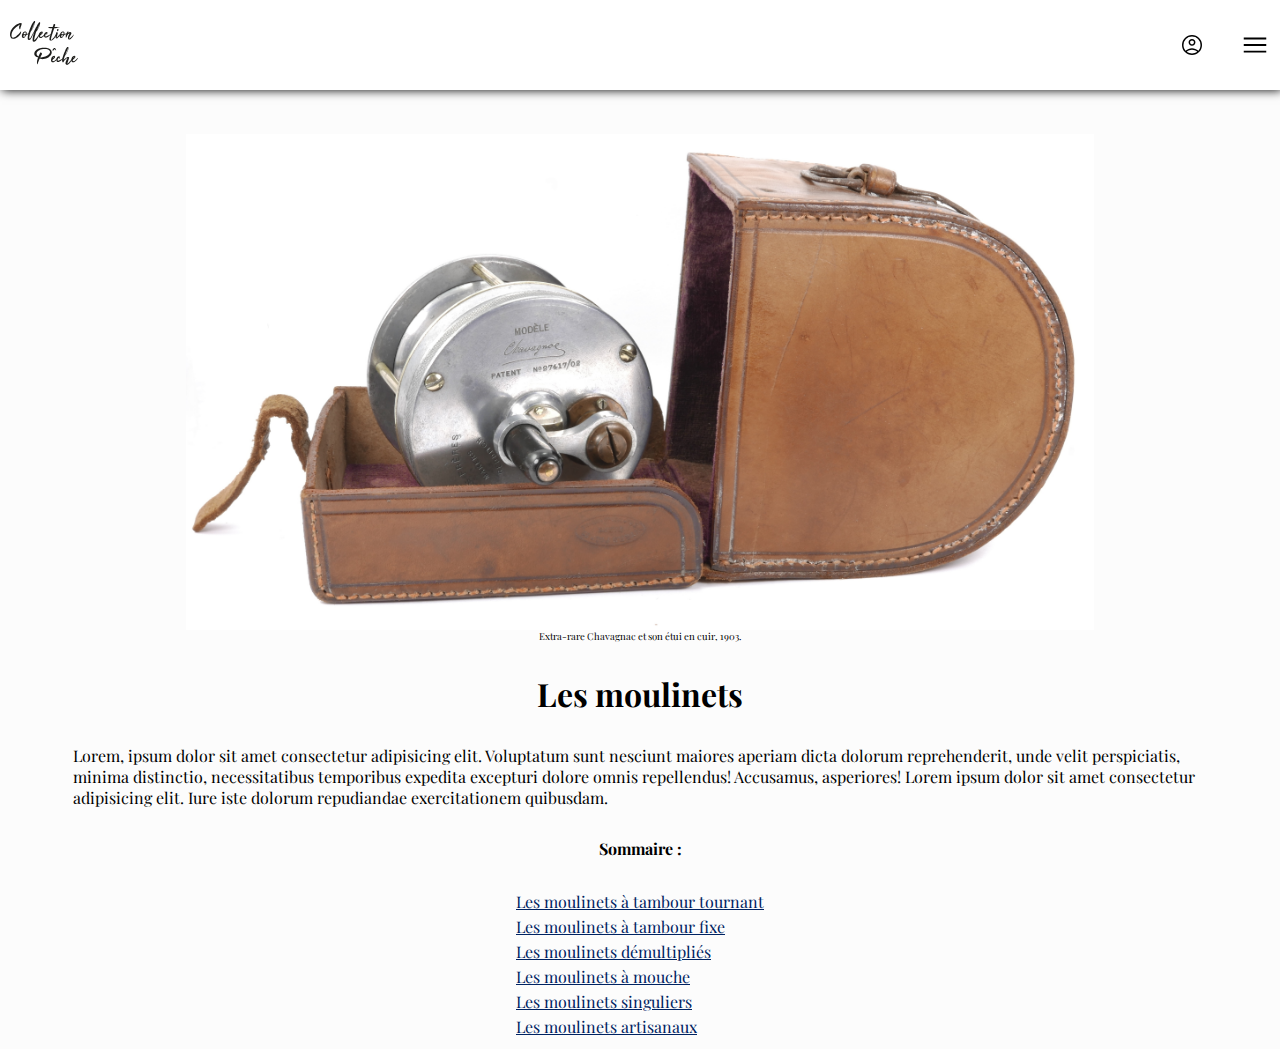
==== moulinets.html @ 45216633 "amélioration du contenu" ====
<!DOCTYPE html>
<html lang="fr">

<head>
    <meta charset="UTF-8">
    <meta http-equiv="X-UA-Compatible" content="IE=edge">
    <meta name="viewport" content="width=device-width, initial-scale=1.0">
    <link href="public/assets/css/moulinets.css" rel="stylesheet">
    <link rel="preconnect" href="https://fonts.googleapis.com">
    <link rel="preconnect" href="https://fonts.gstatic.com" crossorigin>
    <link href="https://fonts.googleapis.com/css2?family=Playfair+Display&display=swap" rel="stylesheet">
    <title>Document</title>
</head>

<body id="viewportHeight">
    <div id="mainContainer">
        <div id="menuList" class="menuList">
            <div class="elementsContainer">
                <img src="public/assets/icons/arrow_back_ios_FILL0_wght400_GRAD0_opsz48.svg" id="hiddenBackButton"
                    alt="backButton" class="backButton">
                <div class="searchContainer">
                    <input type="text" id="searchbar" placeholder="Search.." name="search">
                    <img id="searchIcon" src="public/assets/icons/search_FILL0_wght400_GRAD0_opsz48.svg"
                        alt="searchIcon">
                </div>
                <img src="public/assets/icons/close_FILL0_wght400_GRAD0_opsz48.svg" alt="closeButton"
                    class="closeButton">
            </div>
            <div class="menulist">
                <li class="liMenu"><a id="collection">Collection</li></a>
                <li class="liMenu">Expertise</li>
                <li class="liMenu">Annonces</li>
                <li class="liMenu">Recherche</li>
                <li class="liMenu">Contact</li>
            </div>
        </div>
        <div id="menuCollection" class="menuCollection">
            <div class="elementsContainer">
                <img src="public/assets/icons/arrow_back_ios_FILL0_wght400_GRAD0_opsz48.svg" alt="backButton"
                    class="backButton">
                <div class="searchContainer">
                    <input type="text" id="searchbar" placeholder="Search.." name="search">
                    <img id="searchIcon" src="public/assets/icons/search_FILL0_wght400_GRAD0_opsz48.svg"
                        alt="searchIcon">
                </div>
                <img src="public/assets/icons/close_FILL0_wght400_GRAD0_opsz48.svg" alt="closeButton"
                    class="closeButton closebutton2">
            </div>
            <div class="menulist">
                <div id="menucollection">
                    <li class="liMenu"><a href="moulinets.html">Moulinets</a></li>
                    <li class="liMenu">Cannes</li>
                    <li class="liMenu">Leurres</li>
                    <li class="liMenu">Vieux papiers</li>
                    <li class="liMenu">Accessoires</li>
                    <li class="liMenu">Curiosités</li>
                    <li class="liMenu">Personnages</li>
                </div>
            </div>
        </div>
        <header>
            <div>
                <a href="index.html"><img id="logo" src="public/assets/img/logoCollection.svg" alt="logoCollectionPeche"></a>
            </div>
            <div id="iconsContainer">
                <a class="userConnect" href="signIn.html"><img src="public/assets/icons/account_circle_FILL0_wght400_GRAD0_opsz48.svg" alt="MenuFill"
                    id="userConnect"></a>
                <img src="public/assets/icons/menu_FILL0_wght400_GRAD0_opsz48.svg" alt="MenuFill" id="menuFill">
            </div>
        </header>
        <section>
            <div class="moulinetsContainer">
            <figure role="figure" aria-label="Désert en Bolivie, prise de vue par Audesou.">
            <img id="reelsImg" src="public/assets/img/Extra rare Chavagnac et son étui en cuir 1903.jpg" alt="">
            <figcaption>
                Extra-rare Chavagnac et son étui en cuir, 1903. 
             </figcaption>
            </figure>
            <h2>Les moulinets</h2>
            <p>Lorem, ipsum dolor sit amet consectetur adipisicing elit. Voluptatum sunt nesciunt maiores aperiam dicta dolorum reprehenderit, unde velit perspiciatis, minima distinctio, necessitatibus temporibus expedita excepturi dolore omnis repellendus! Accusamus, asperiores! Lorem ipsum dolor sit amet consectetur adipisicing elit. Iure iste dolorum repudiandae exercitationem quibusdam.</p>
            <h4>Sommaire :</h4>
            <ol>
                <li class="sectionList">Les moulinets à tambour tournant</li>
                <li class="sectionList">Les moulinets à tambour fixe</li>
                <li class="sectionList">Les moulinets démultipliés</li>
                <li class="sectionList">Les moulinets à mouche</li>
                <li class="sectionList">Les moulinets singuliers</li>
                <li class="sectionList">Les moulinets artisanaux</li>
            </ol>
            </div>
        </section>
    </div>

    <script type="text/javascript" src="public/assets/js/script.js"></script>
</body>

</html>
---- public/assets/css/moulinets.css ----
/* reset CSS */
* {
    padding: 0px;
    margin: 0px;
}

body {
    font-family: 'Playfair Display', serif;
    background-color: #fcfcfc;
    height: 100vh;
}

a {
    text-decoration: none;
    color: white;
}

#mainContainer {
    position: relative;
    height: 100vh;
    /* display: flex; */
    flex-direction: column;
    align-items: center;
}

.mainContainer {
    overflow: hidden;
}

/* navbar */
header {
    height: 10%;
    box-shadow: 2px 0px 10px black;
    display: flex;
    justify-content: space-between;
    align-items: center;
    padding-left: 10px;
    padding-right: 10px;
    background-color: #ffffff;
}

#logo {
    width: 68px;
    height: 68px;
}

#menuList, #menuCollection{
    font-family: -apple-system, BlinkMacSystemFont, 'Segoe UI', Roboto, Oxygen, Ubuntu, Cantarell, 'Open Sans', 'Helvetica Neue', sans-serif;
}

h2 {
    font-size: 48px;
}

h3 {
    font-size: 24px;
}

.sectionList {
    list-style: none;
    font-size: 1rem;
    color: #002362;
    text-decoration: underline;
    padding: 2px;

}

figure {
    display: flex;
    flex-direction: column;
    /* justify-content: center; */
    align-items: center;
}

figcaption {
    font-size: 0.6rem;
}

li {
    list-style: none;
    font-size: 1rem;
}

.liMenu {
    list-style: none;
    font-size: 1rem;
    padding: 12px;
}

.menulist {
    padding: 10px;
    background-color: #031828;
    /* z-index: 50; */
}

.menuList {
    position: absolute;
    left: 100%;
    height: 100vh;
    width: 100%;
    background-color: #031828;
    display: none;
}

.menuCollection {
    position: absolute;
    left: 100%;
    height: 100vh;
    width: 100%;
    background-color: #031828;
    display: none;
    z-index: 2;
}

#searchContainer {
    position: relative; 
}

#searchIcon {
    position: absolute;
    padding-top: 2px;
    width: 24px;
    height: 24px;
    filter: invert(1);
}

#iconsContainer {
    width: 90px;
    display: flex;
    justify-content: space-between;
    align-items: center;
}

#userConnect {
    width: 24px;
    height: 24px;
}

.userConnect {
    width: 24px;
    height: 24px;
}

#menuFill {
    width: 30px;
    height: 30px;
}

.menuTransitionLeft {
    position: absolute;
    left: 100%;
    height: 100vh;
    width: 100%;
    background-color: #031828;
    display: block;
    animation-name: slideLeft;
    animation-duration: 0.7s;
    animation-fill-mode: forwards;
    color: white;    
    z-index: 1;
}

.menuTransitionRight {
    position: absolute;
    left: 100%;
    height: 100vh;
    width: 100%;
    background-color: #031828;
    display: block;
    animation-name: slideRight;
    animation-duration: 0.7s;
    animation-fill-mode: forwards;
    color: white;    
    z-index: 1;
}

.closeButton {
    filter: invert(1);
    width: 30px;
    height: 30px;
    margin-top: -5px;
}

.elementsContainer {
    display: flex;
    justify-content: space-between;
    align-items: center;
    height: 10vh;
    padding-left: 10px;
    padding-right: 10px;
    background-color: #031828;
}

.backButton {
    filter: invert(1);
    height: 24px;
    width: 24px;
    margin-top: -2px;
    padding-left: 8px;
    /* visibility: hidden; */

}

#hiddenBackButton {
    visibility: hidden;
}

::placeholder {
    color: white;
    opacity: 1;
}

#searchbar {
    color: white;
    background-color: #031828;
    width: 100%;
    border: none;
    border-bottom: 1px solid white;
    height: 30px;
}

/* corps de la page */

#sectionContainer {
    display: flex;
    flex-direction: column;
    gap: 30px;
    
}

section {
    padding: 10px;
    padding-top: 20px;
    display: flex;
    justify-content: center;
    /* align-items: center; */
    flex-direction: column;
    gap: 30px   ;
}

.imgArticleContainer {
    width: 100%;
    display: flex;
    justify-content: center;
    align-items: center;
}

.imgArticle {
    width: 100%;

}

#h2MainPage {
    padding: 10px;
}

/* article and decoration */

#article {
    position: relative;
}

#article::after {
    position: absolute;
    content: "";
    height: 1px;
    background-color: #242424;
    width: 80%;
    margin-left: 15px;
    top: 130%;
    right: 10%;
}


/* keyframes animations */

@keyframes slideLeft {
    from {
        transform: translateX(0px);
    }

    to {
        transform: translateX(-100%);
    }
}

@keyframes slideRight {
    from {
        transform: translateX(-100%);
    }

    to {
        transform: translateX(0%);
    }
}

section {
    display: flex;
    align-items: center;
}

.moulinetsContainer {
    width: 90%;
    margin-top: 24px;
    display: flex;
    flex-direction: column;
    justify-content: center;
    align-items: center;
    gap: 30px
}

#reelsImg {
    width: 80%;
}

h2 {
    font-size: 2rem;
}
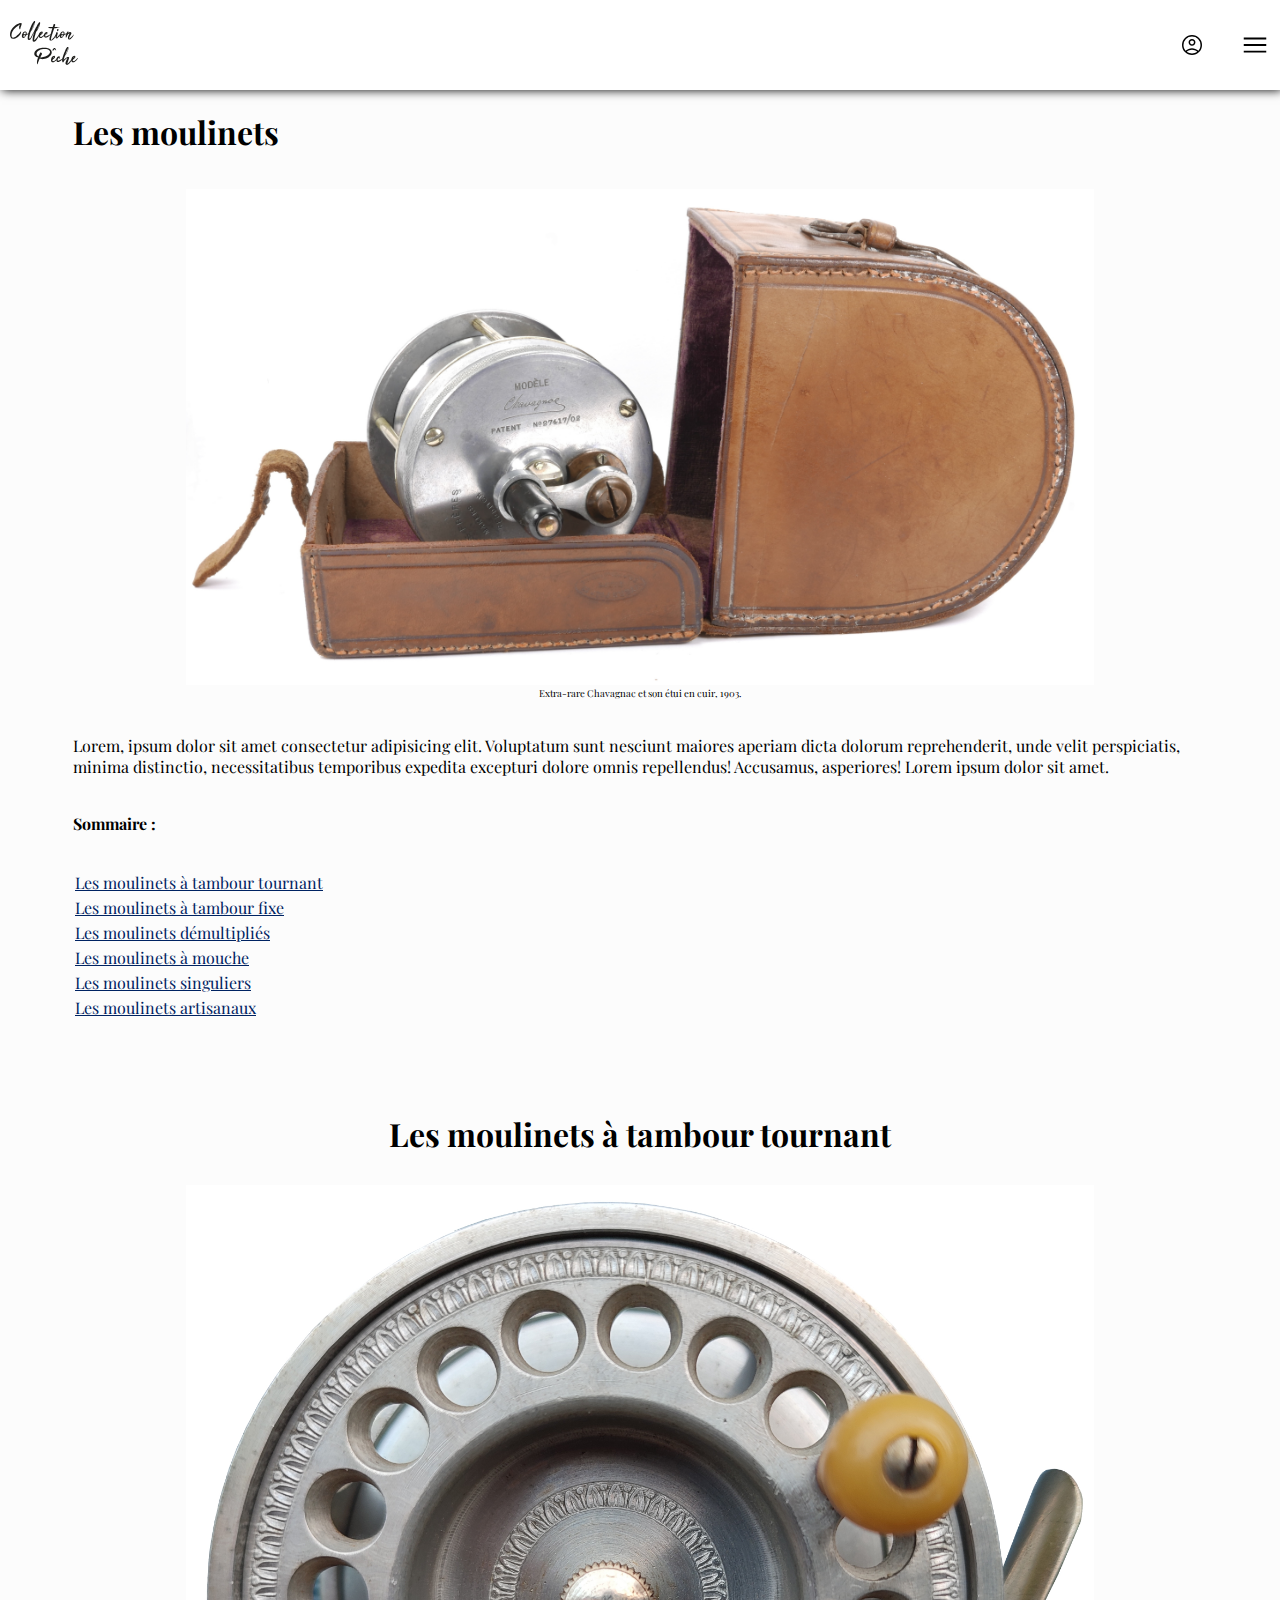
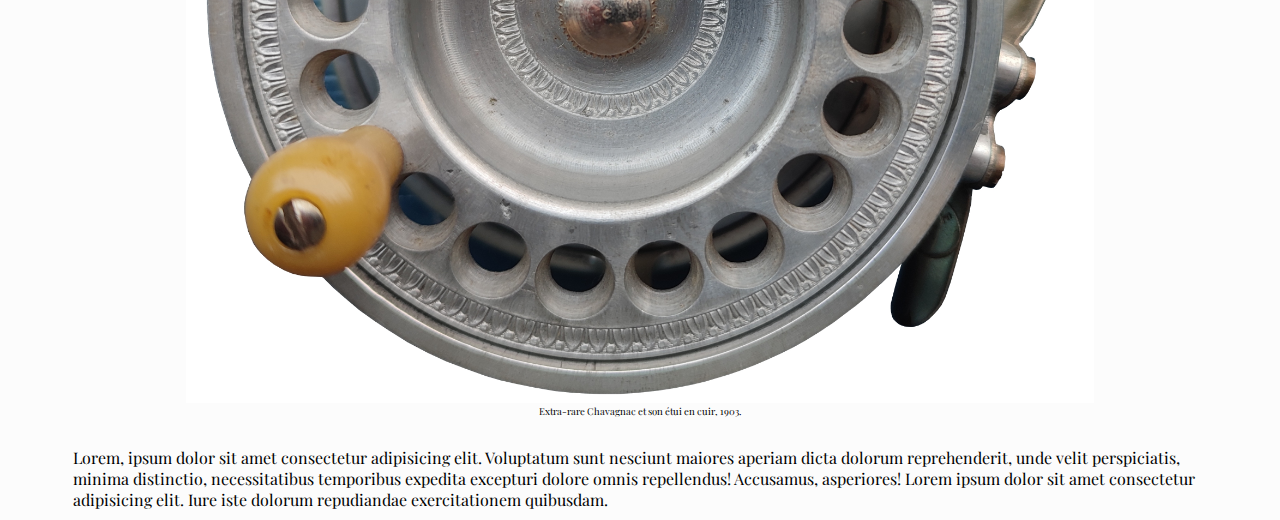
==== commit 02bd77f4: "ajustement page reels" ====
--- a/moulinets.html
+++ b/moulinets.html
@@ -69,24 +69,34 @@
             </div>
         </header>
         <section>
-            <div class="moulinetsContainer">
-            <figure role="figure" aria-label="Désert en Bolivie, prise de vue par Audesou.">
-            <img id="reelsImg" src="public/assets/img/Extra rare Chavagnac et son étui en cuir 1903.jpg" alt="">
-            <figcaption>
-                Extra-rare Chavagnac et son étui en cuir, 1903. 
-             </figcaption>
-            </figure>
-            <h2>Les moulinets</h2>
-            <p>Lorem, ipsum dolor sit amet consectetur adipisicing elit. Voluptatum sunt nesciunt maiores aperiam dicta dolorum reprehenderit, unde velit perspiciatis, minima distinctio, necessitatibus temporibus expedita excepturi dolore omnis repellendus! Accusamus, asperiores! Lorem ipsum dolor sit amet consectetur adipisicing elit. Iure iste dolorum repudiandae exercitationem quibusdam.</p>
-            <h4>Sommaire :</h4>
-            <ol>
-                <li class="sectionList">Les moulinets à tambour tournant</li>
-                <li class="sectionList">Les moulinets à tambour fixe</li>
-                <li class="sectionList">Les moulinets démultipliés</li>
-                <li class="sectionList">Les moulinets à mouche</li>
-                <li class="sectionList">Les moulinets singuliers</li>
-                <li class="sectionList">Les moulinets artisanaux</li>
-            </ol>
+            <div class="allReelsContainer">
+                <h2>Les moulinets</h2>
+                <figure role="figure" aria-label="Désert en Bolivie, prise de vue par Audesou.">
+                    <img id="reelsImg" src="public/assets/img/Extra rare Chavagnac et son étui en cuir 1903.jpg" alt="">
+                    <figcaption>
+                        Extra-rare Chavagnac et son étui en cuir, 1903. 
+                    </figcaption>
+                </figure>
+                <p>Lorem, ipsum dolor sit amet consectetur adipisicing elit. Voluptatum sunt nesciunt maiores aperiam dicta dolorum reprehenderit, unde velit perspiciatis, minima distinctio, necessitatibus temporibus expedita excepturi dolore omnis repellendus! Accusamus, asperiores! Lorem ipsum dolor sit amet.</p>
+                <h4>Sommaire :</h4>
+                <ol>
+                    <a href="#reelSection1"><li class="sectionList">Les moulinets à tambour tournant</li></a>
+                    <li class="sectionList">Les moulinets à tambour fixe</li>
+                    <li class="sectionList">Les moulinets démultipliés</li>
+                    <li class="sectionList">Les moulinets à mouche</li>
+                    <li class="sectionList">Les moulinets singuliers</li>
+                    <li class="sectionList lastSectionList">Les moulinets artisanaux</li>
+                </ol>
+            </div>
+            <div class="reelSection" id="reelSection1">
+                <h2>Les moulinets à tambour tournant</h2>
+                <figure role="figure" aria-label="Désert en Bolivie, prise de vue par Audesou.">
+                    <img id="reelsImg" src="public/assets/img/Moulinet Le Superbe de Champ-Rigot 1936.jpg" alt="">
+                    <figcaption>
+                        Extra-rare Chavagnac et son étui en cuir, 1903. 
+                    </figcaption>
+                </figure>
+                <p>Lorem, ipsum dolor sit amet consectetur adipisicing elit. Voluptatum sunt nesciunt maiores aperiam dicta dolorum reprehenderit, unde velit perspiciatis, minima distinctio, necessitatibus temporibus expedita excepturi dolore omnis repellendus! Accusamus, asperiores! Lorem ipsum dolor sit amet consectetur adipisicing elit. Iure iste dolorum repudiandae exercitationem quibusdam.</p>
             </div>
         </section>
     </div>
--- a/public/assets/css/moulinets.css
+++ b/public/assets/css/moulinets.css
@@ -4,10 +4,15 @@
     margin: 0px;
 }
 
+html {
+    scroll-behavior: smooth;
+}
+
 body {
     font-family: 'Playfair Display', serif;
     background-color: #fcfcfc;
     height: 100vh;
+    font-size: 1rem;
 }
 
 a {
@@ -65,6 +70,10 @@
 
 }
 
+.lastSectionList {
+    padding-bottom: 40px;
+}
+
 figure {
     display: flex;
     flex-direction: column;
@@ -74,6 +83,7 @@
 
 figcaption {
     font-size: 0.6rem;
+    padding-top: 2px;
 }
 
 li {
@@ -235,7 +245,17 @@
     justify-content: center;
     /* align-items: center; */
     flex-direction: column;
-    gap: 30px   ;
+    gap: 30px;
+}
+
+.reelSection {
+    width: 90%;
+    margin-top: 24px;
+    display: flex;
+    flex-direction: column;
+    justify-content: center;
+    align-items: center;
+    gap: 30px;
 }
 
 .imgArticleContainer {
@@ -299,14 +319,13 @@
     align-items: center;
 }
 
-.moulinetsContainer {
+.allReelsContainer {
     width: 90%;
-    margin-top: 24px;
-    display: flex;
-    flex-direction: column;
-    justify-content: center;
-    align-items: center;
-    gap: 30px
+    display: flex;
+    flex-direction: column;
+    /* justify-content: center; */
+    align-items: flex-start;
+    gap: 36px
 }
 
 #reelsImg {
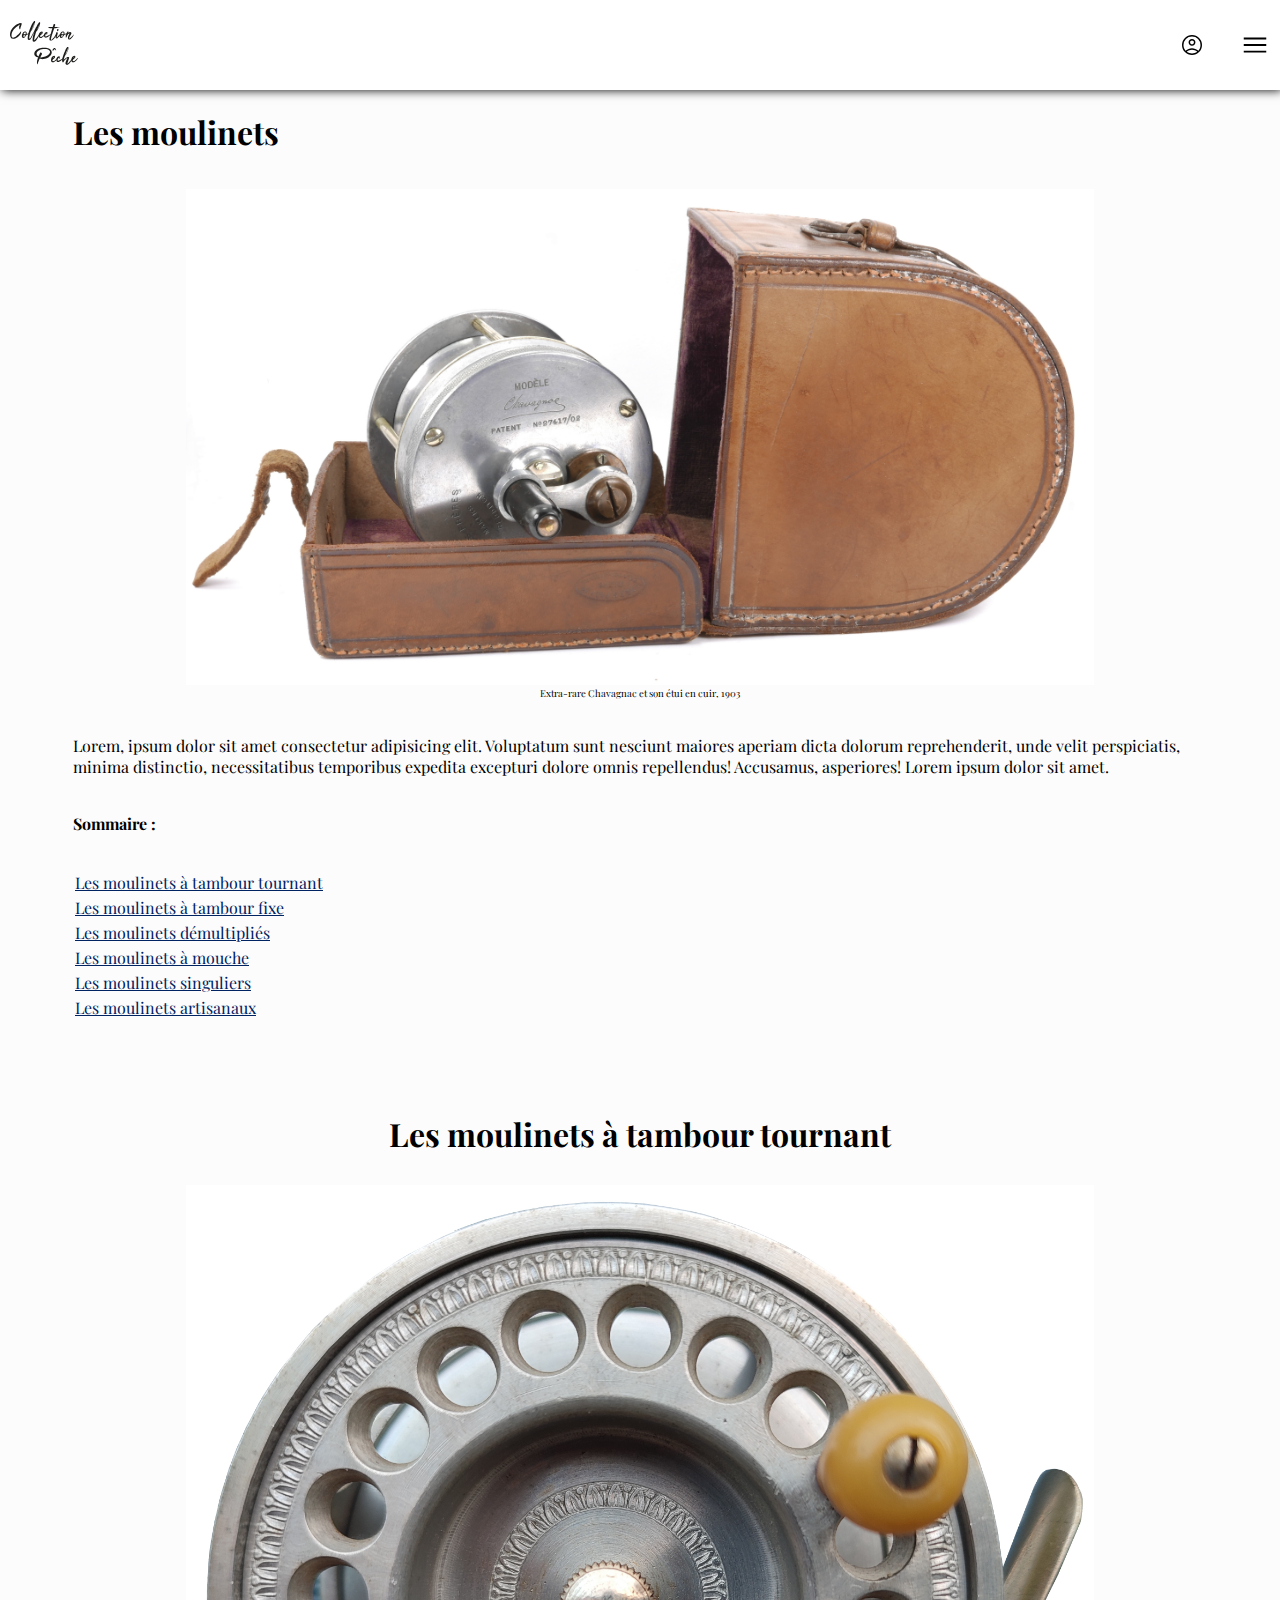
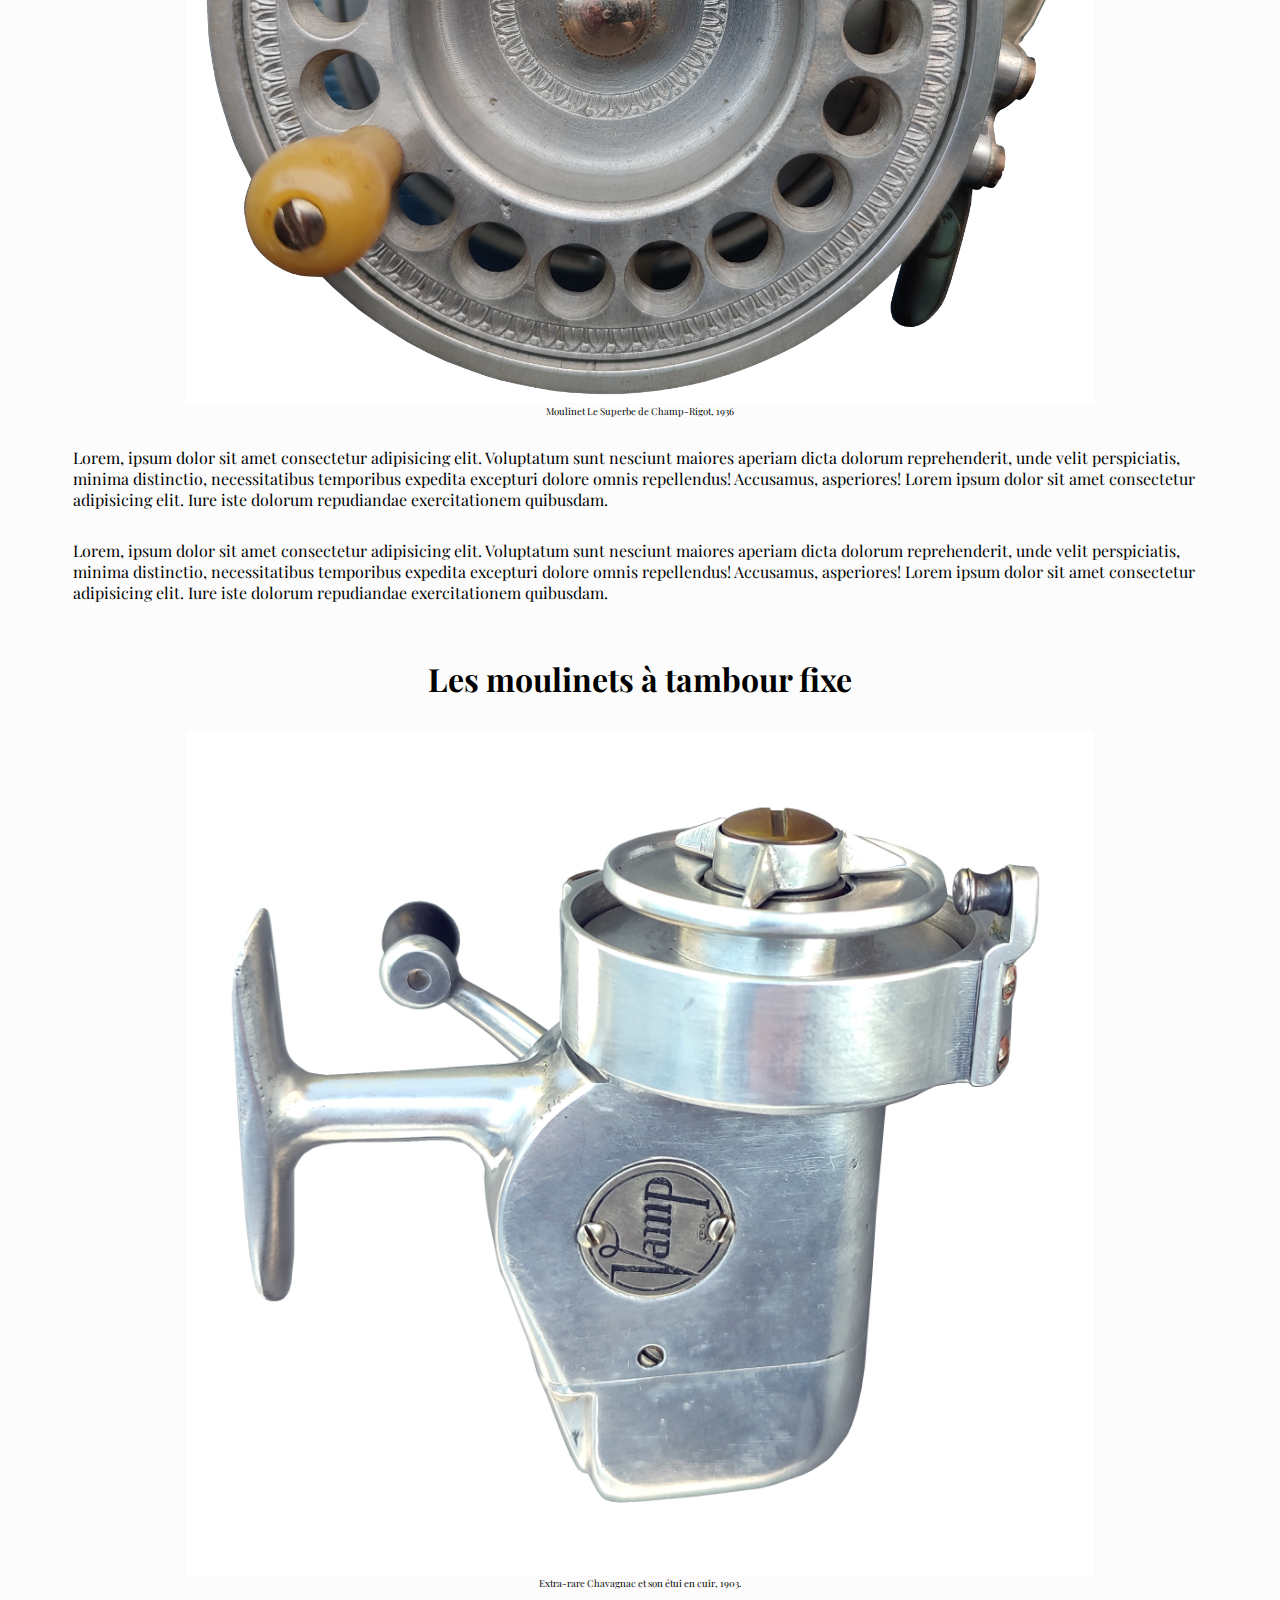
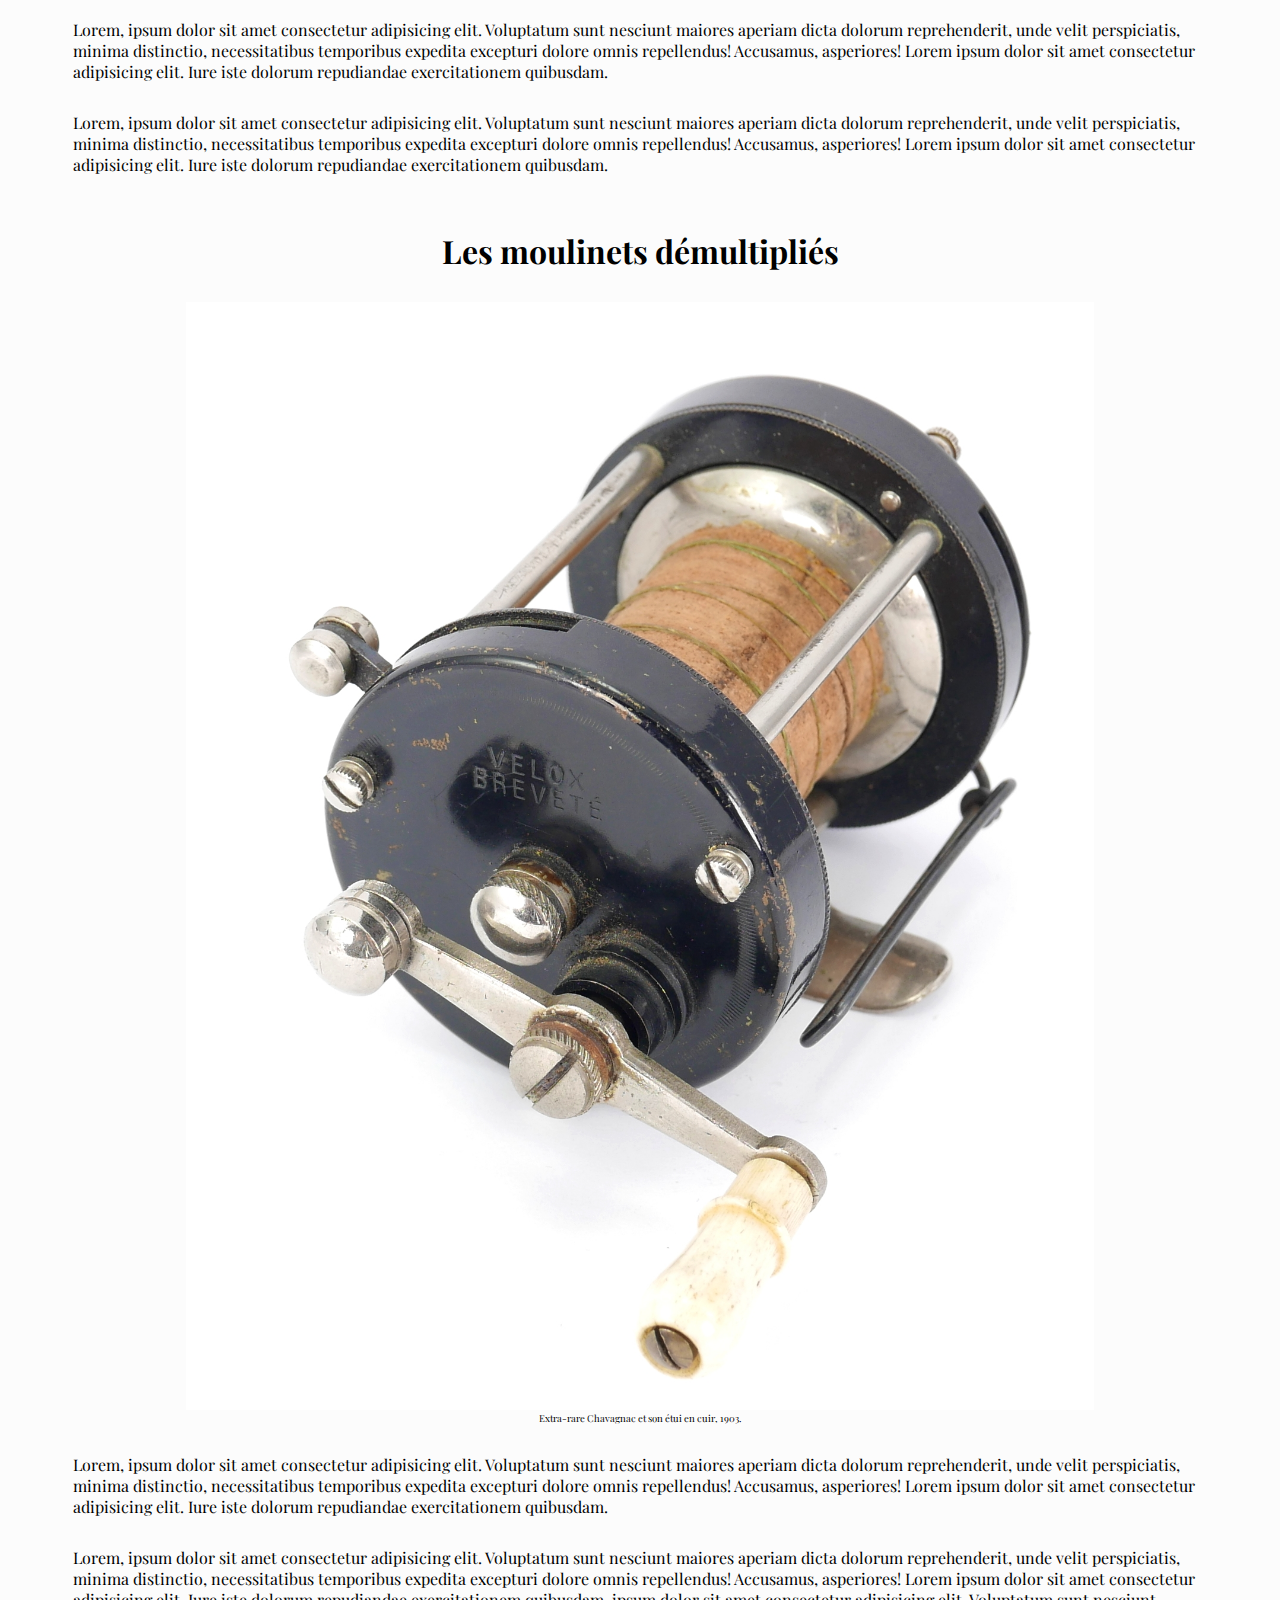
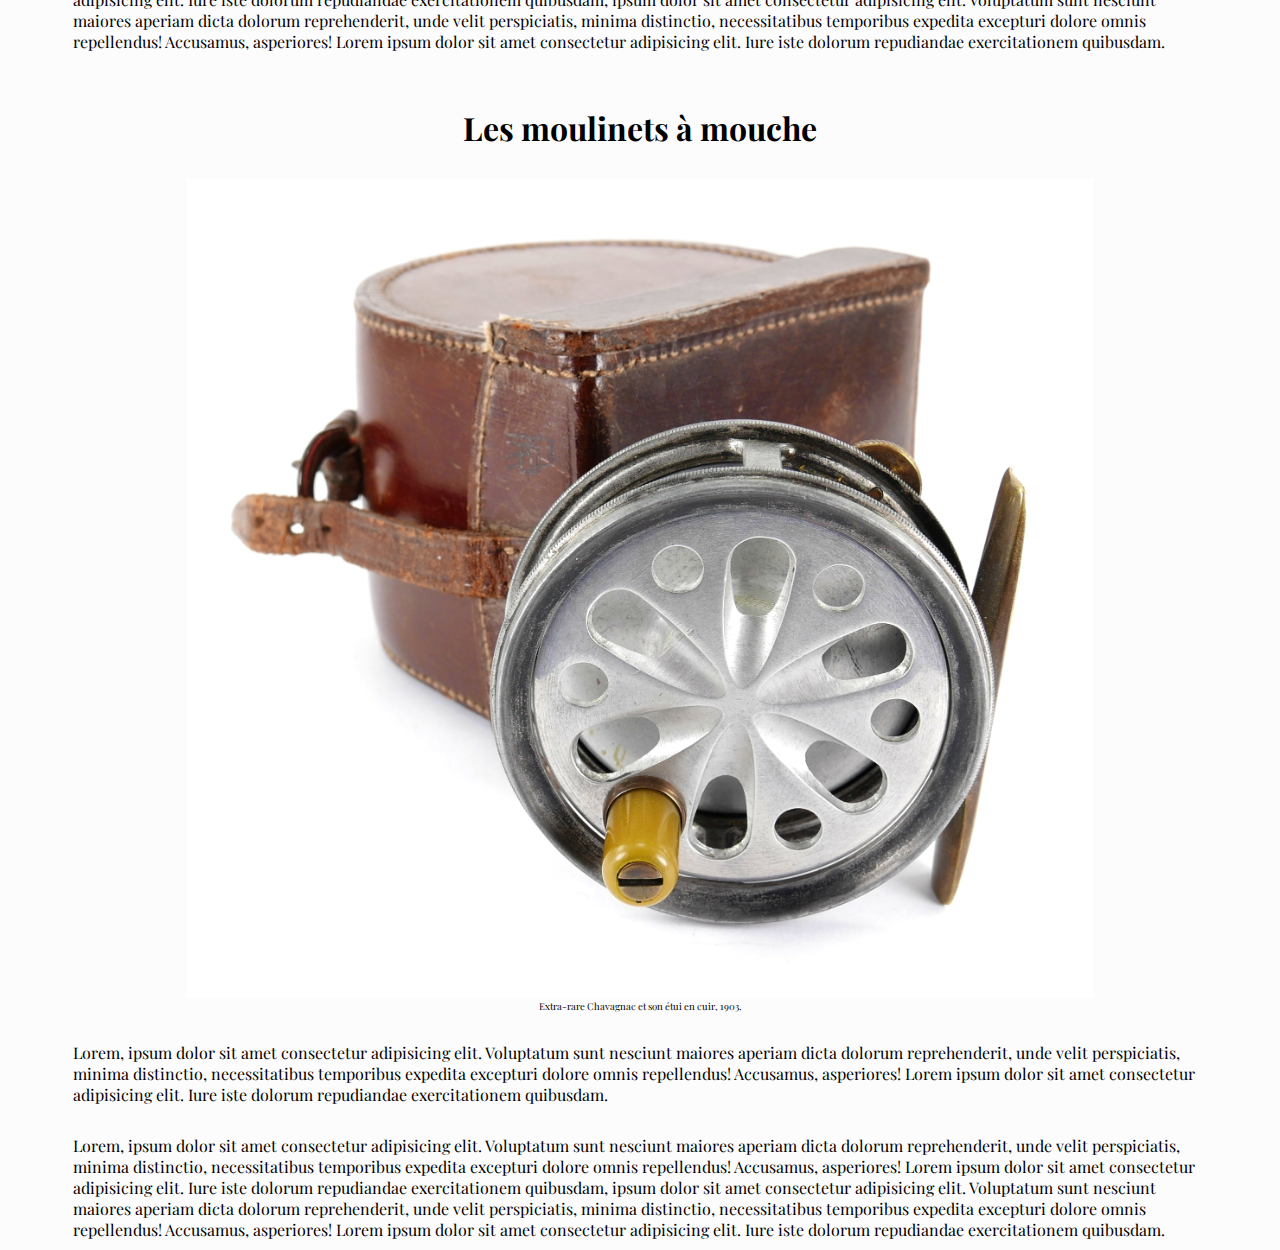
==== commit fb404b42: "mis à jour du contenu dans la section reels" ====
--- a/moulinets.html
+++ b/moulinets.html
@@ -74,18 +74,18 @@
                 <figure role="figure" aria-label="Désert en Bolivie, prise de vue par Audesou.">
                     <img id="reelsImg" src="public/assets/img/Extra rare Chavagnac et son étui en cuir 1903.jpg" alt="">
                     <figcaption>
-                        Extra-rare Chavagnac et son étui en cuir, 1903. 
+                        Extra-rare Chavagnac et son étui en cuir, 1903
                     </figcaption>
                 </figure>
                 <p>Lorem, ipsum dolor sit amet consectetur adipisicing elit. Voluptatum sunt nesciunt maiores aperiam dicta dolorum reprehenderit, unde velit perspiciatis, minima distinctio, necessitatibus temporibus expedita excepturi dolore omnis repellendus! Accusamus, asperiores! Lorem ipsum dolor sit amet.</p>
                 <h4>Sommaire :</h4>
                 <ol>
                     <a href="#reelSection1"><li class="sectionList">Les moulinets à tambour tournant</li></a>
-                    <li class="sectionList">Les moulinets à tambour fixe</li>
-                    <li class="sectionList">Les moulinets démultipliés</li>
-                    <li class="sectionList">Les moulinets à mouche</li>
-                    <li class="sectionList">Les moulinets singuliers</li>
-                    <li class="sectionList lastSectionList">Les moulinets artisanaux</li>
+                    <a href="#reelSection2"><li class="sectionList">Les moulinets à tambour fixe</li></a>
+                    <a href="#reelSection3"><li class="sectionList">Les moulinets démultipliés</li></a>
+                    <a href="#reelSection4"><li class="sectionList">Les moulinets à mouche</li></a>
+                    <a href="#reelSection5"><li class="sectionList">Les moulinets singuliers</li></a>
+                    <a href="#reelSection6"><li class="sectionList lastSectionList">Les moulinets artisanaux</li></a>
                 </ol>
             </div>
             <div class="reelSection" id="reelSection1">
@@ -93,10 +93,44 @@
                 <figure role="figure" aria-label="Désert en Bolivie, prise de vue par Audesou.">
                     <img id="reelsImg" src="public/assets/img/Moulinet Le Superbe de Champ-Rigot 1936.jpg" alt="">
                     <figcaption>
+                        Moulinet Le Superbe de Champ-Rigot, 1936 
+                    </figcaption>
+                </figure>
+                <p>Lorem, ipsum dolor sit amet consectetur adipisicing elit. Voluptatum sunt nesciunt maiores aperiam dicta dolorum reprehenderit, unde velit perspiciatis, minima distinctio, necessitatibus temporibus expedita excepturi dolore omnis repellendus! Accusamus, asperiores! Lorem ipsum dolor sit amet consectetur adipisicing elit. Iure iste dolorum repudiandae exercitationem quibusdam.</p>
+                <p>Lorem, ipsum dolor sit amet consectetur adipisicing elit. Voluptatum sunt nesciunt maiores aperiam dicta dolorum reprehenderit, unde velit perspiciatis, minima distinctio, necessitatibus temporibus expedita excepturi dolore omnis repellendus! Accusamus, asperiores! Lorem ipsum dolor sit amet consectetur adipisicing elit. Iure iste dolorum repudiandae exercitationem quibusdam.</p>
+            </div>
+            <div class="reelSection" id="reelSection2">
+                <h2>Les moulinets à tambour fixe</h2>
+                <figure role="figure" aria-label="Désert en Bolivie, prise de vue par Audesou.">
+                    <img id="reelsImg" src="public/assets/img/Vamp.jpg" alt="">
+                    <figcaption>
                         Extra-rare Chavagnac et son étui en cuir, 1903. 
                     </figcaption>
                 </figure>
                 <p>Lorem, ipsum dolor sit amet consectetur adipisicing elit. Voluptatum sunt nesciunt maiores aperiam dicta dolorum reprehenderit, unde velit perspiciatis, minima distinctio, necessitatibus temporibus expedita excepturi dolore omnis repellendus! Accusamus, asperiores! Lorem ipsum dolor sit amet consectetur adipisicing elit. Iure iste dolorum repudiandae exercitationem quibusdam.</p>
+                <p>Lorem, ipsum dolor sit amet consectetur adipisicing elit. Voluptatum sunt nesciunt maiores aperiam dicta dolorum reprehenderit, unde velit perspiciatis, minima distinctio, necessitatibus temporibus expedita excepturi dolore omnis repellendus! Accusamus, asperiores! Lorem ipsum dolor sit amet consectetur adipisicing elit. Iure iste dolorum repudiandae exercitationem quibusdam.</p>
+            </div>
+            <div class="reelSection" id="reelSection3">
+                <h2>Les moulinets démultipliés</h2>
+                <figure role="figure" aria-label="Désert en Bolivie, prise de vue par Audesou.">
+                    <img id="reelsImg" src="public/assets/img/Velox Breveté 1.jpg" alt="">
+                    <figcaption>
+                        Extra-rare Chavagnac et son étui en cuir, 1903. 
+                    </figcaption>
+                </figure>
+                <p>Lorem, ipsum dolor sit amet consectetur adipisicing elit. Voluptatum sunt nesciunt maiores aperiam dicta dolorum reprehenderit, unde velit perspiciatis, minima distinctio, necessitatibus temporibus expedita excepturi dolore omnis repellendus! Accusamus, asperiores! Lorem ipsum dolor sit amet consectetur adipisicing elit. Iure iste dolorum repudiandae exercitationem quibusdam.</p>
+                <p>Lorem, ipsum dolor sit amet consectetur adipisicing elit. Voluptatum sunt nesciunt maiores aperiam dicta dolorum reprehenderit, unde velit perspiciatis, minima distinctio, necessitatibus temporibus expedita excepturi dolore omnis repellendus! Accusamus, asperiores! Lorem ipsum dolor sit amet consectetur adipisicing elit. Iure iste dolorum repudiandae exercitationem quibusdam, ipsum dolor sit amet consectetur adipisicing elit. Voluptatum sunt nesciunt maiores aperiam dicta dolorum reprehenderit, unde velit perspiciatis, minima distinctio, necessitatibus temporibus expedita excepturi dolore omnis repellendus! Accusamus, asperiores! Lorem ipsum dolor sit amet consectetur adipisicing elit. Iure iste dolorum repudiandae exercitationem quibusdam.</p>
+            </div>
+            <div class="reelSection" id="reelSection4">
+                <h2>Les moulinets à mouche</h2>
+                <figure role="figure" aria-label="Désert en Bolivie, prise de vue par Audesou.">
+                    <img id="reelsImg" src="public/assets/img/Coronation Pêcheur écossais.jpg" alt="">
+                    <figcaption>
+                        Extra-rare Chavagnac et son étui en cuir, 1903. 
+                    </figcaption>
+                </figure>
+                <p>Lorem, ipsum dolor sit amet consectetur adipisicing elit. Voluptatum sunt nesciunt maiores aperiam dicta dolorum reprehenderit, unde velit perspiciatis, minima distinctio, necessitatibus temporibus expedita excepturi dolore omnis repellendus! Accusamus, asperiores! Lorem ipsum dolor sit amet consectetur adipisicing elit. Iure iste dolorum repudiandae exercitationem quibusdam.</p>
+                <p>Lorem, ipsum dolor sit amet consectetur adipisicing elit. Voluptatum sunt nesciunt maiores aperiam dicta dolorum reprehenderit, unde velit perspiciatis, minima distinctio, necessitatibus temporibus expedita excepturi dolore omnis repellendus! Accusamus, asperiores! Lorem ipsum dolor sit amet consectetur adipisicing elit. Iure iste dolorum repudiandae exercitationem quibusdam, ipsum dolor sit amet consectetur adipisicing elit. Voluptatum sunt nesciunt maiores aperiam dicta dolorum reprehenderit, unde velit perspiciatis, minima distinctio, necessitatibus temporibus expedita excepturi dolore omnis repellendus! Accusamus, asperiores! Lorem ipsum dolor sit amet consectetur adipisicing elit. Iure iste dolorum repudiandae exercitationem quibusdam.</p>
             </div>
         </section>
     </div>
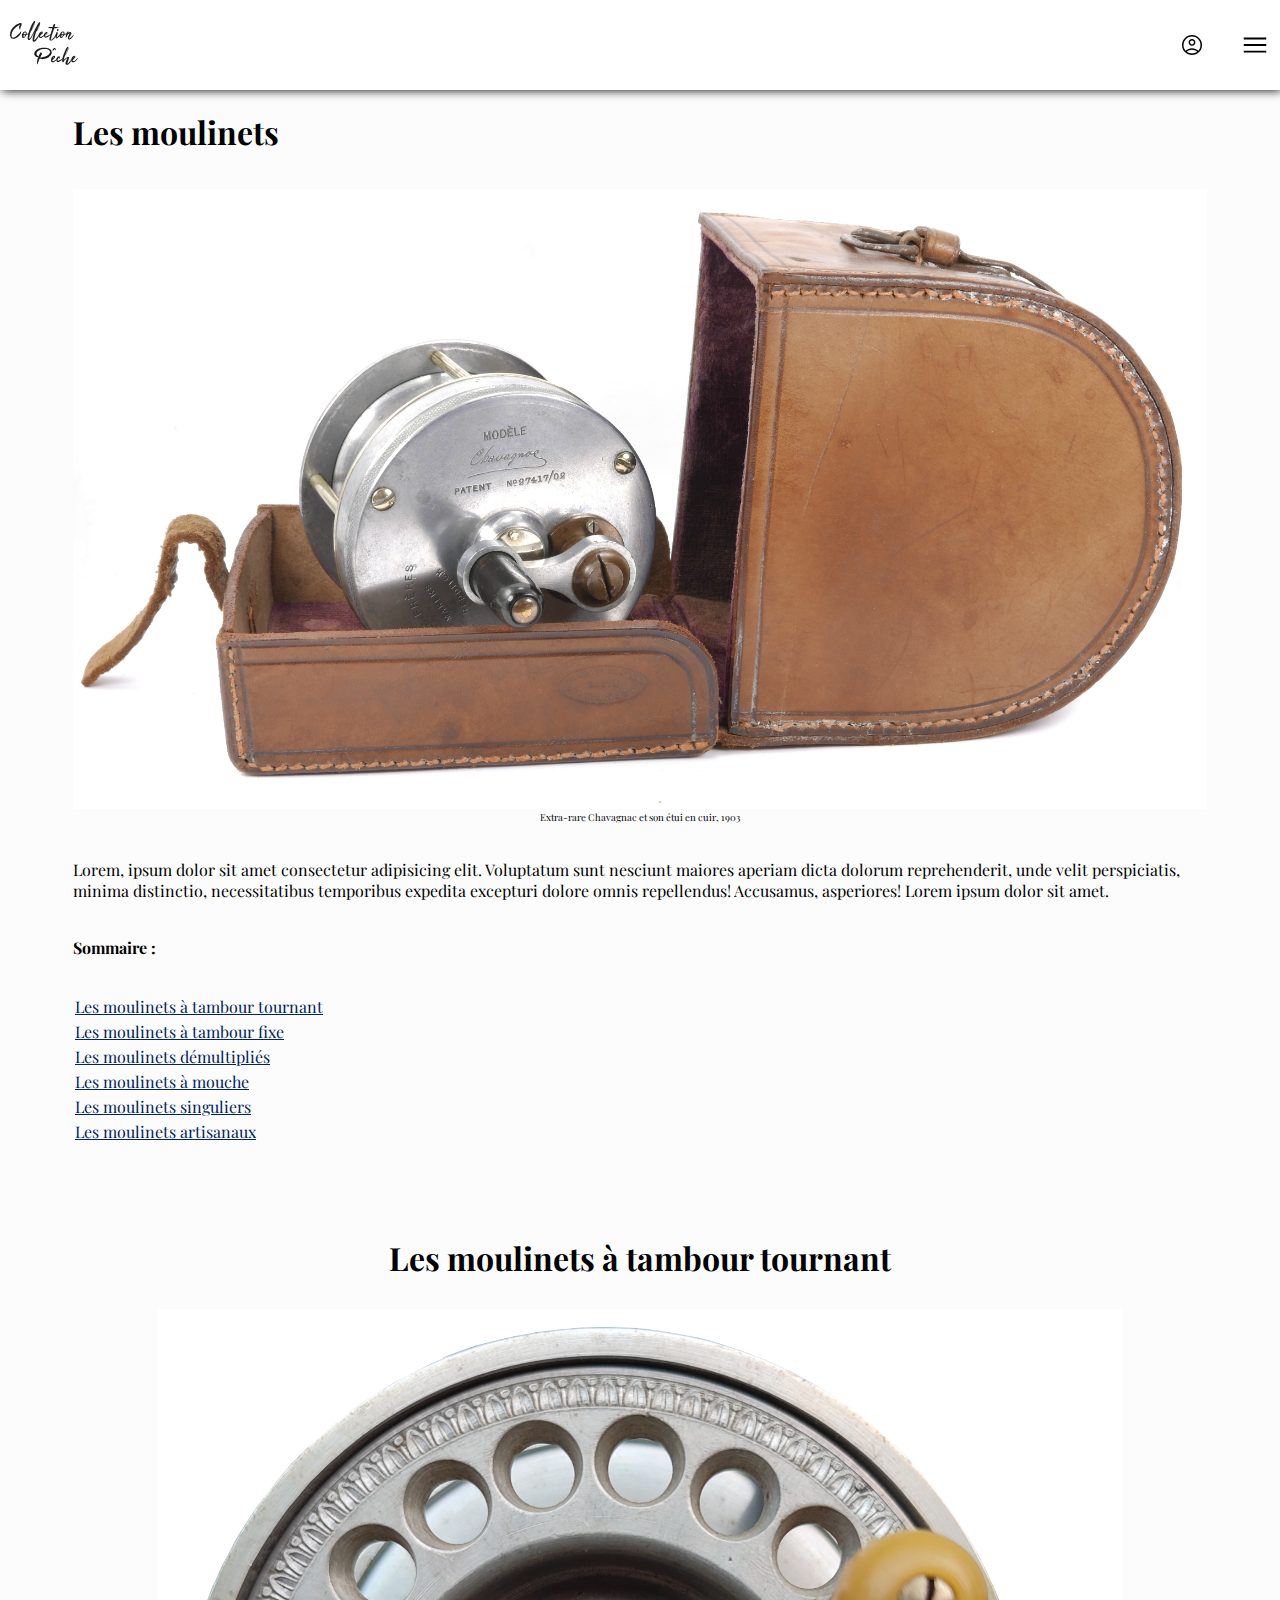
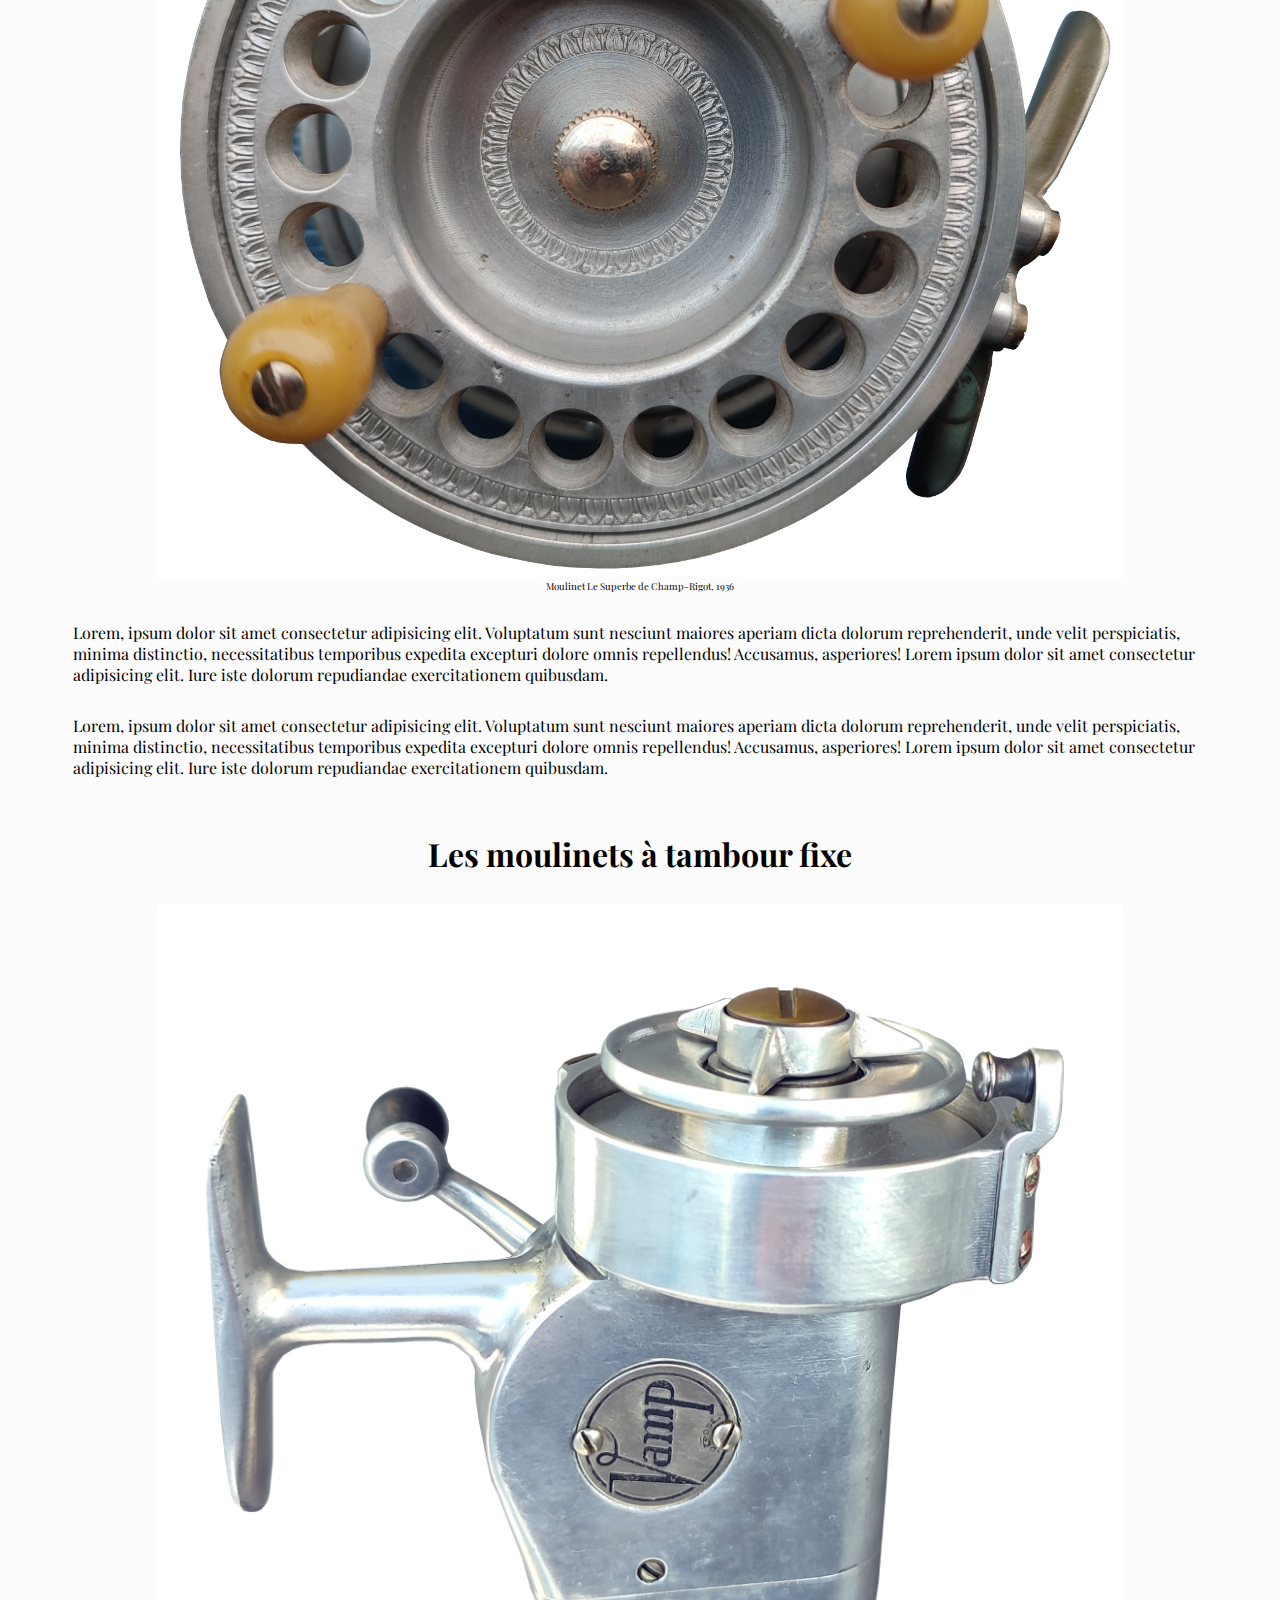
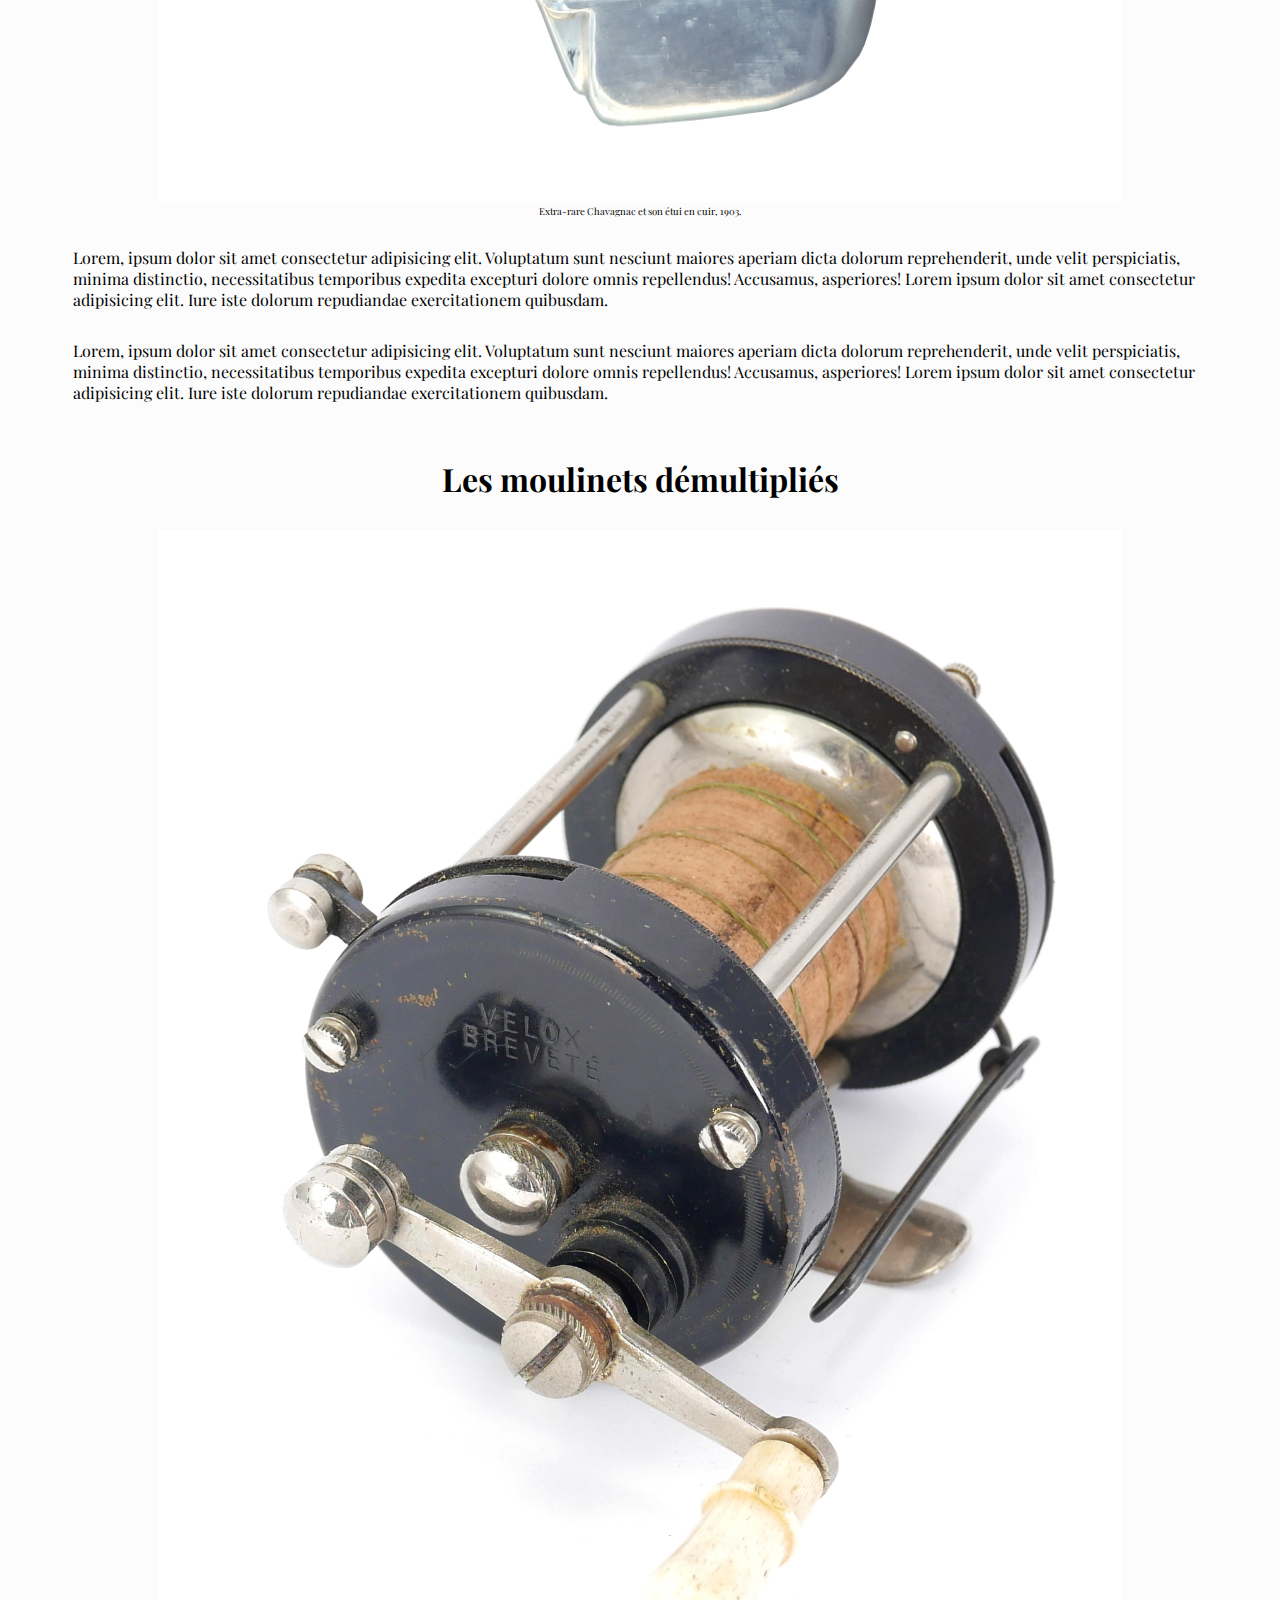
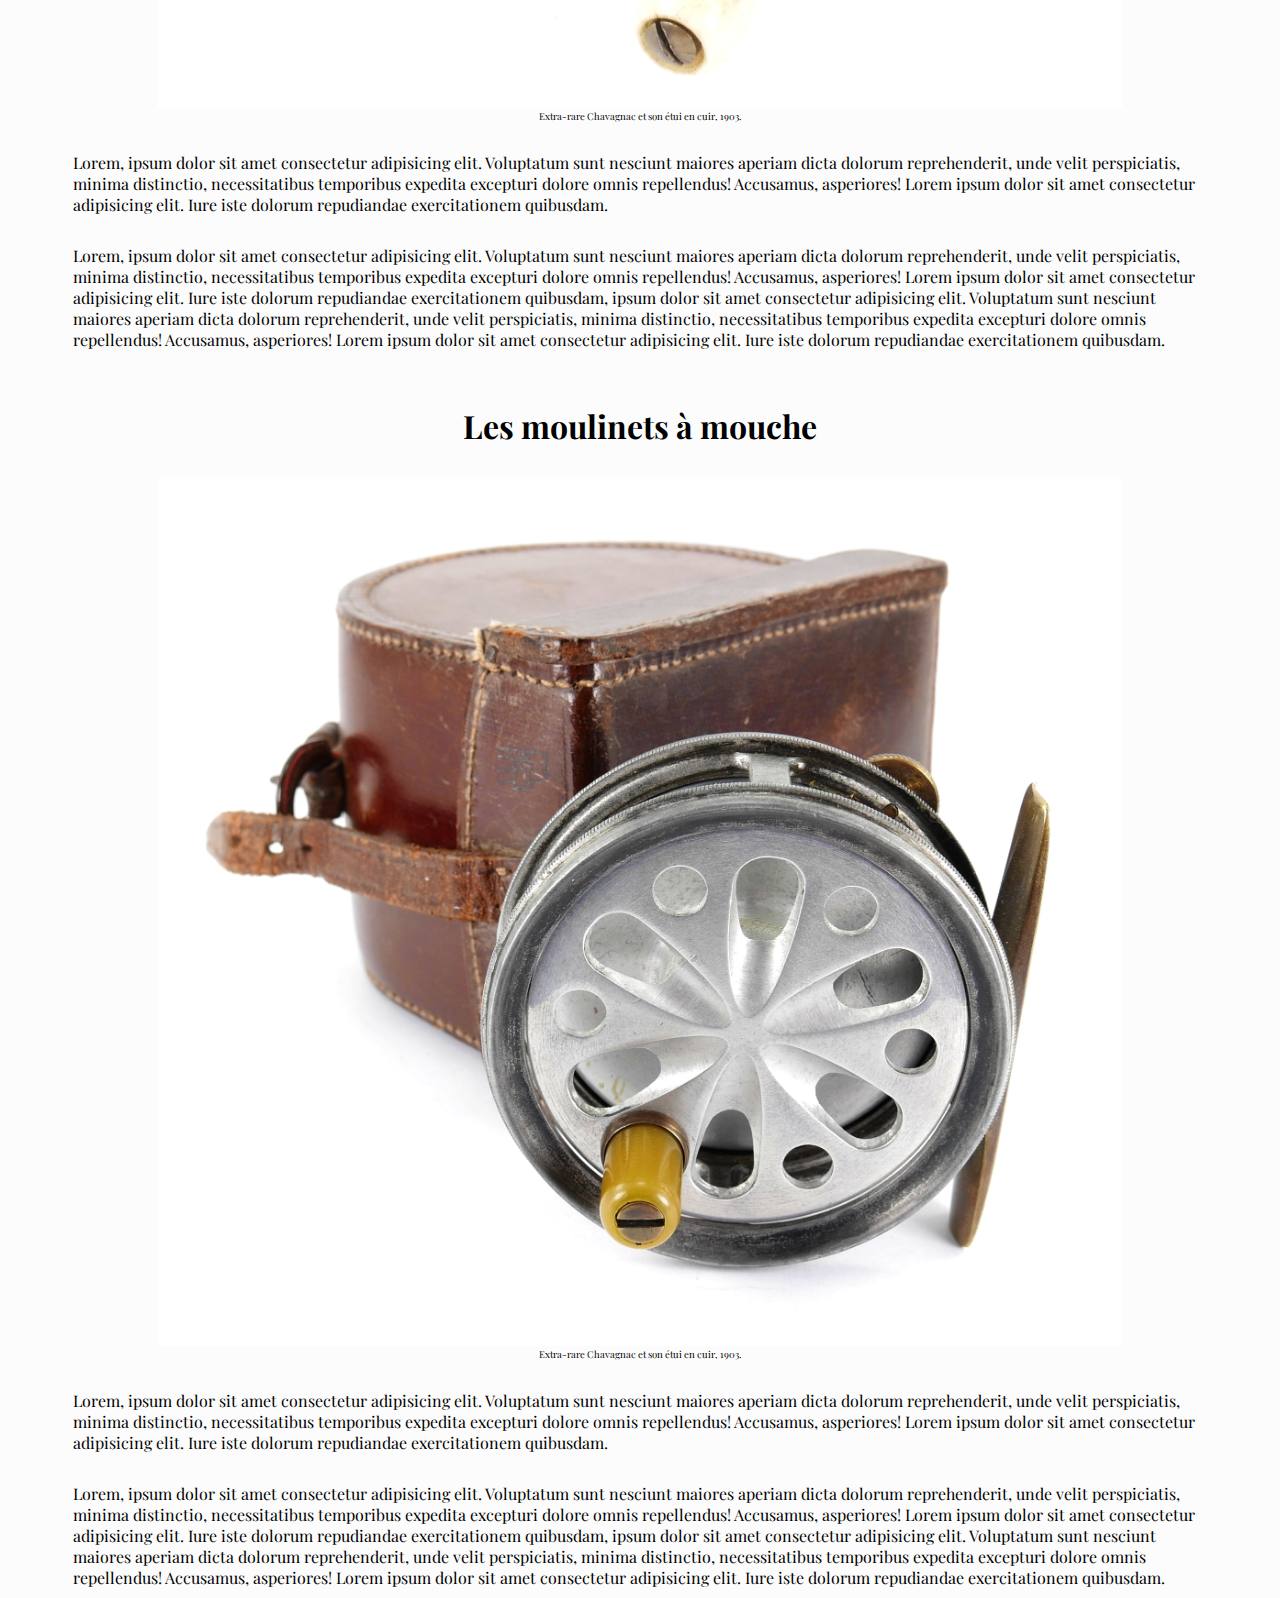
==== commit 5527872e: "mis à jour du contenu dans la section reels3" ====
--- a/moulinets.html
+++ b/moulinets.html
@@ -72,7 +72,7 @@
             <div class="allReelsContainer">
                 <h2>Les moulinets</h2>
                 <figure role="figure" aria-label="Désert en Bolivie, prise de vue par Audesou.">
-                    <img id="reelsImg" src="public/assets/img/Extra rare Chavagnac et son étui en cuir 1903.jpg" alt="">
+                    <img id="reelsImgTop" src="public/assets/img/Extra rare Chavagnac et son étui en cuir 1903.jpg" alt="">
                     <figcaption>
                         Extra-rare Chavagnac et son étui en cuir, 1903
                     </figcaption>
--- a/public/assets/css/moulinets.css
+++ b/public/assets/css/moulinets.css
@@ -328,8 +328,12 @@
     gap: 36px
 }
 
+#reelsImgTop {
+    width: 100%;
+}
+
 #reelsImg {
-    width: 80%;
+    width: 85%;
 }
 
 h2 {
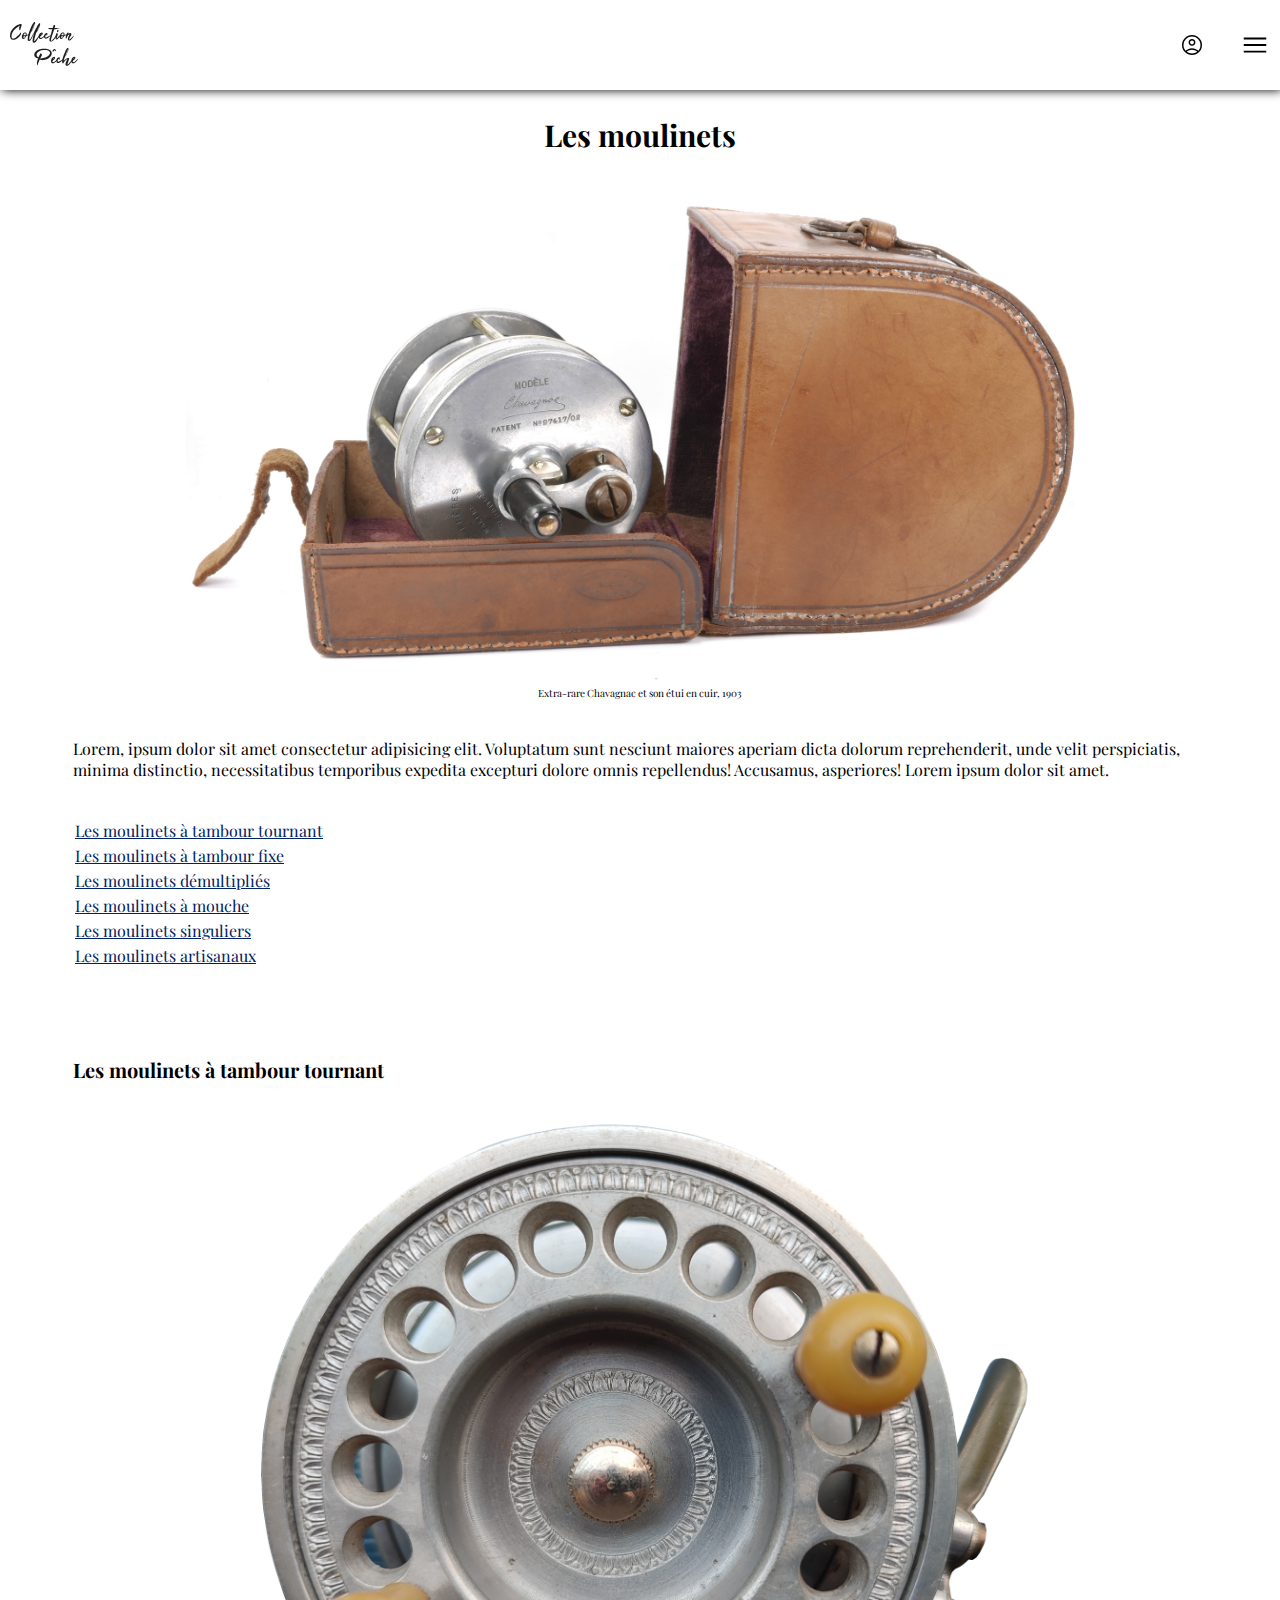
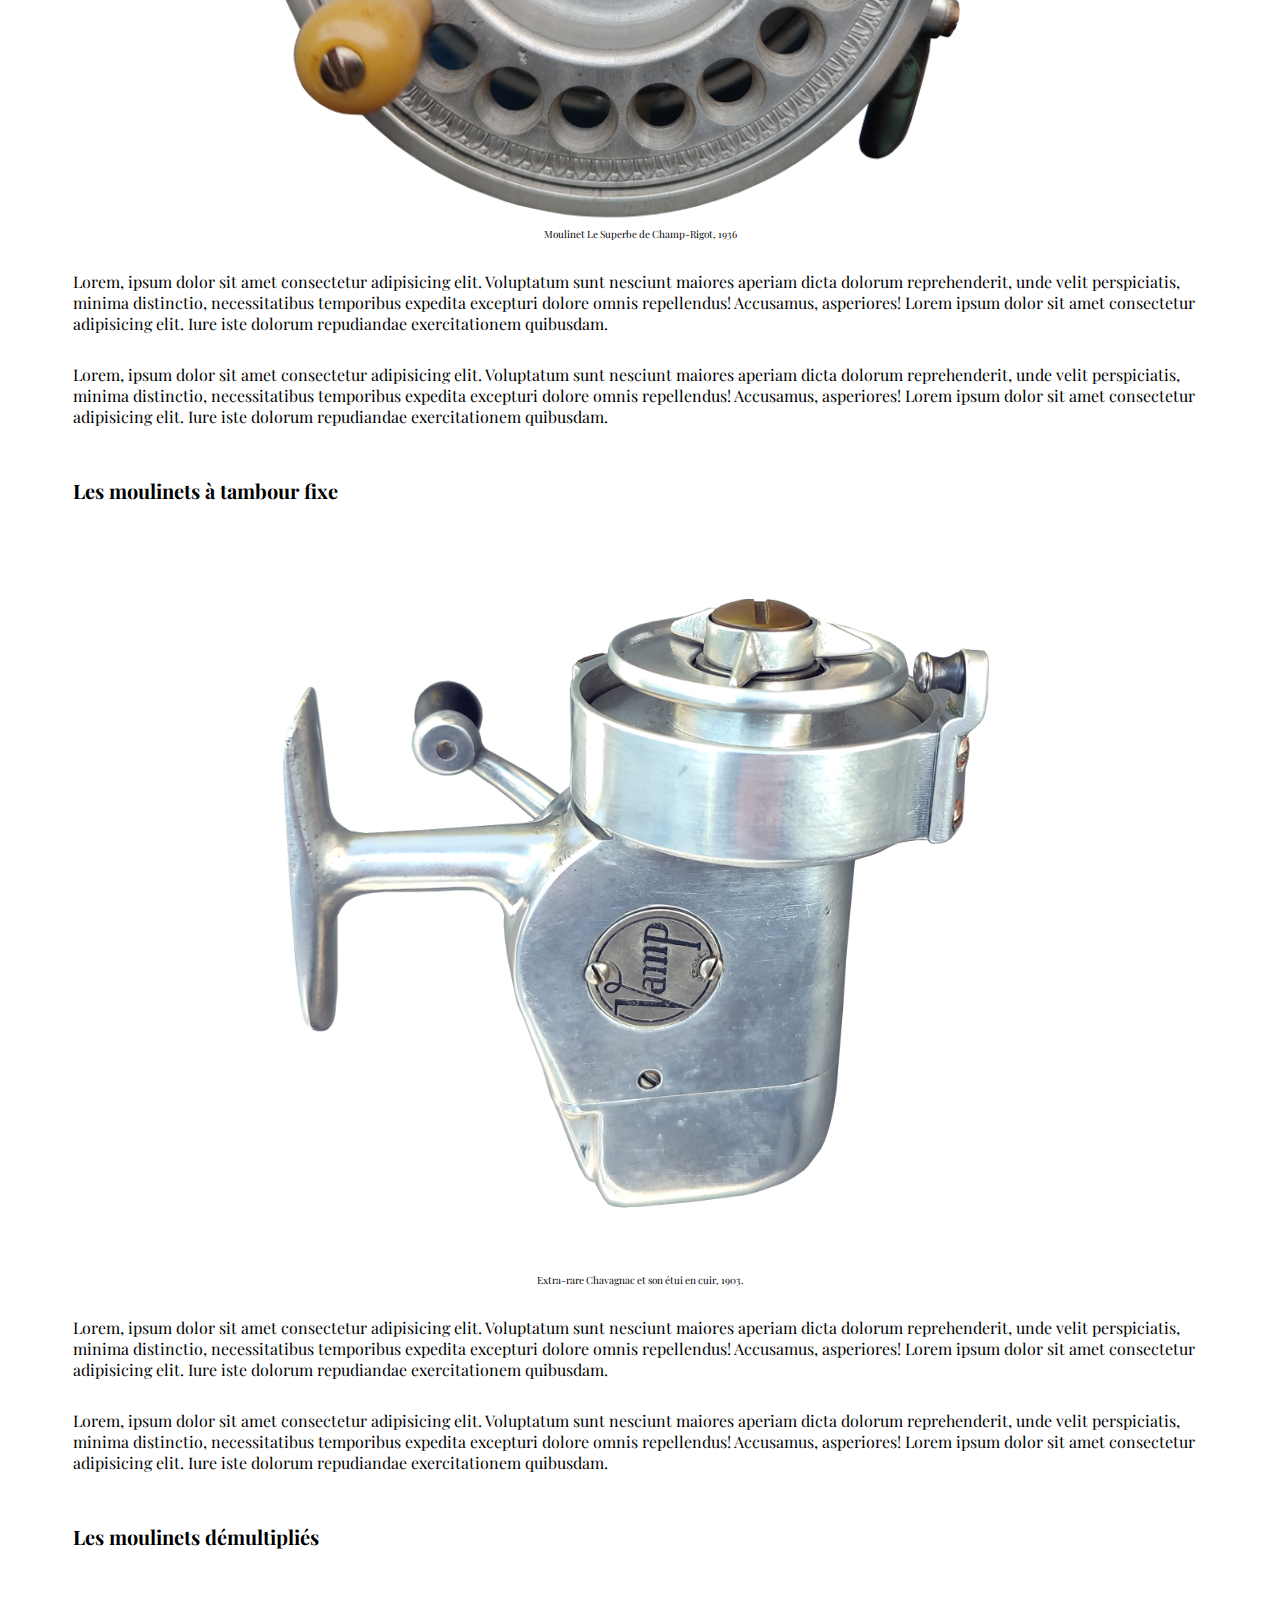
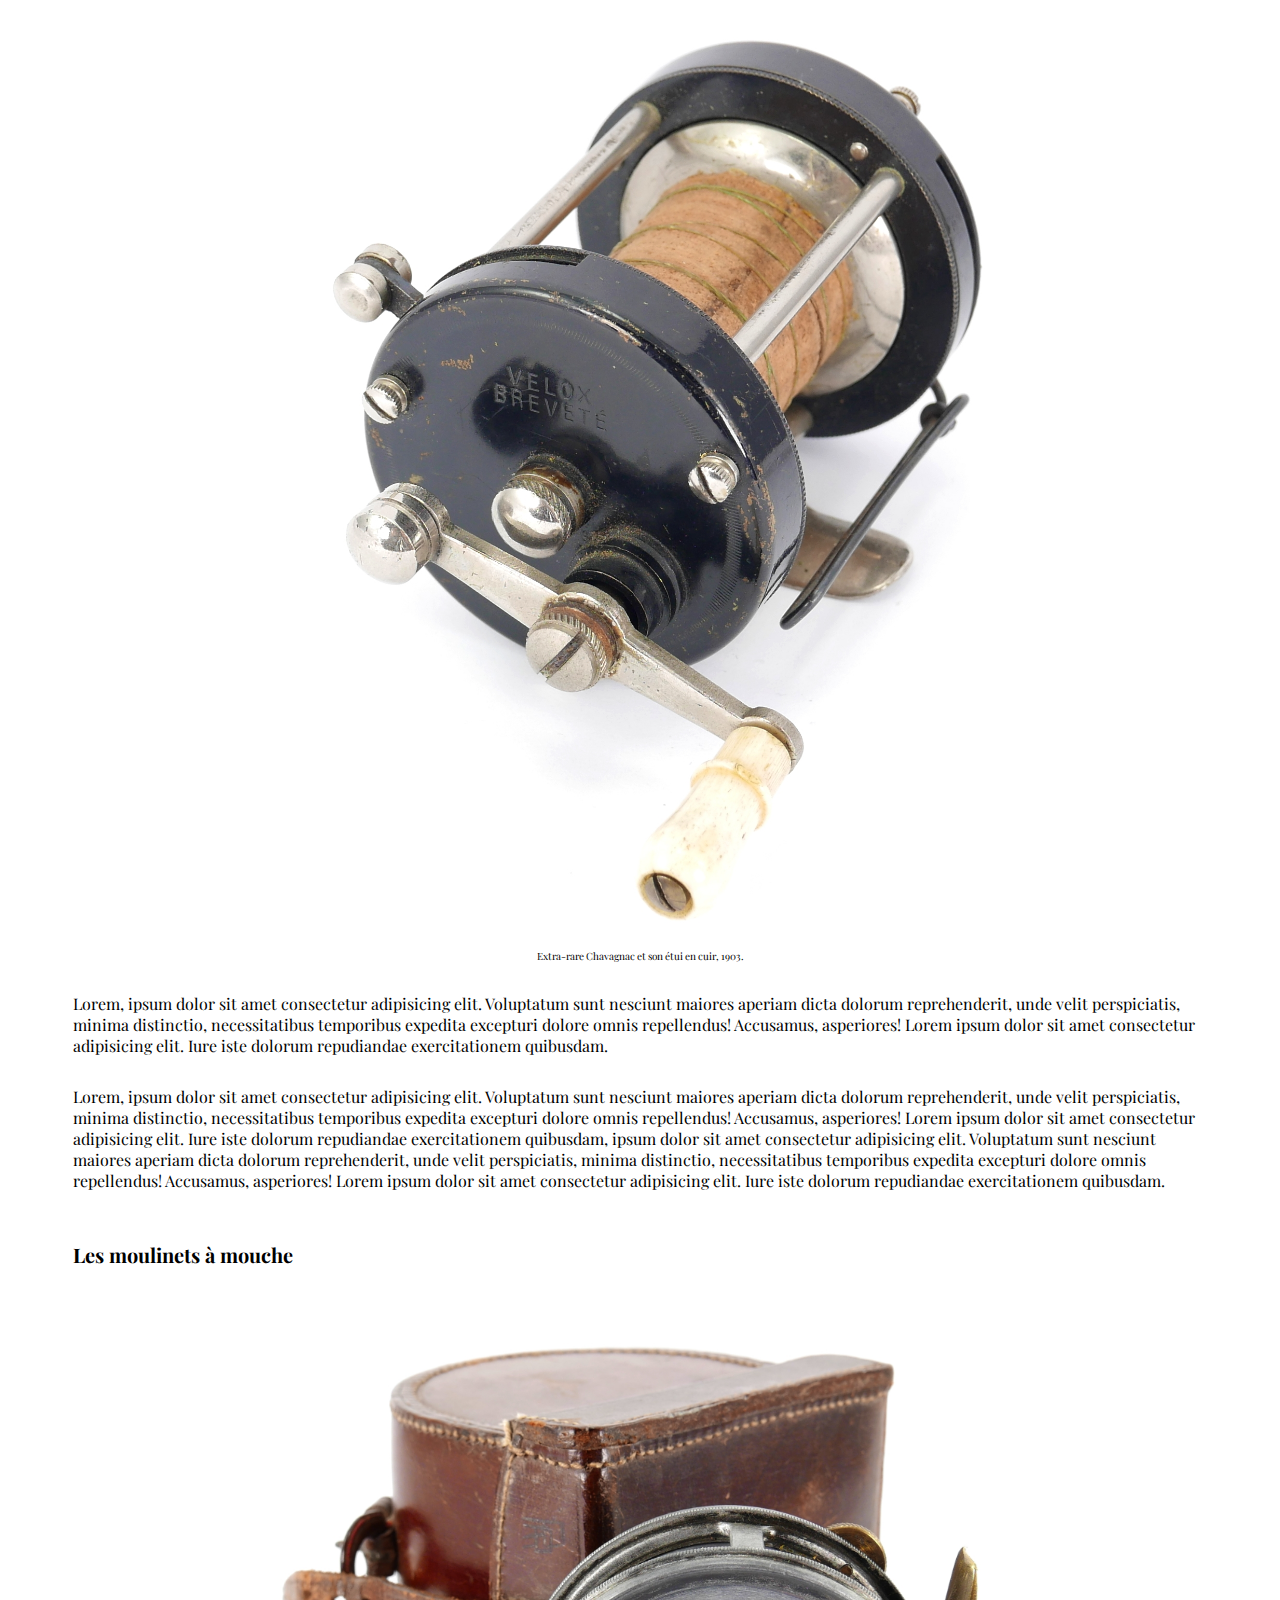
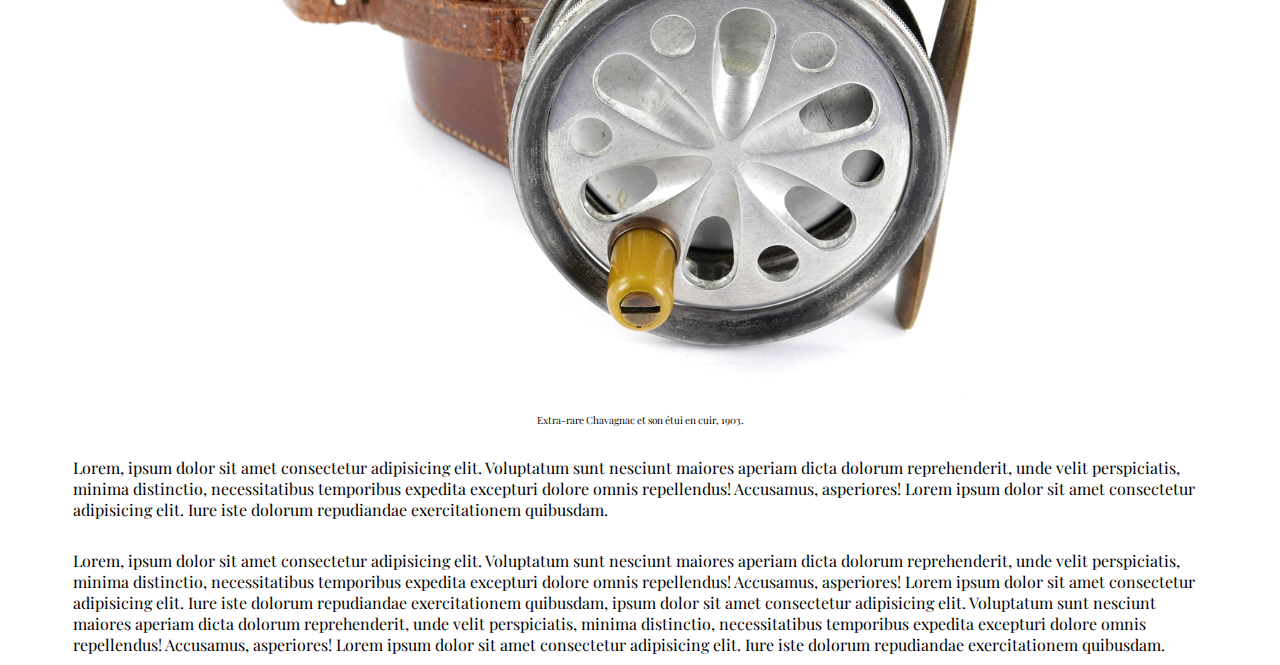
==== commit 2e31e258: "MAJ rem" ====
--- a/moulinets.html
+++ b/moulinets.html
@@ -78,7 +78,6 @@
                     </figcaption>
                 </figure>
                 <p>Lorem, ipsum dolor sit amet consectetur adipisicing elit. Voluptatum sunt nesciunt maiores aperiam dicta dolorum reprehenderit, unde velit perspiciatis, minima distinctio, necessitatibus temporibus expedita excepturi dolore omnis repellendus! Accusamus, asperiores! Lorem ipsum dolor sit amet.</p>
-                <h4>Sommaire :</h4>
                 <ol>
                     <a href="#reelSection1"><li class="sectionList">Les moulinets à tambour tournant</li></a>
                     <a href="#reelSection2"><li class="sectionList">Les moulinets à tambour fixe</li></a>
@@ -89,7 +88,7 @@
                 </ol>
             </div>
             <div class="reelSection" id="reelSection1">
-                <h2>Les moulinets à tambour tournant</h2>
+                <h3>Les moulinets à tambour tournant</h3>
                 <figure role="figure" aria-label="Désert en Bolivie, prise de vue par Audesou.">
                     <img id="reelsImg" src="public/assets/img/Moulinet Le Superbe de Champ-Rigot 1936.jpg" alt="">
                     <figcaption>
@@ -100,7 +99,7 @@
                 <p>Lorem, ipsum dolor sit amet consectetur adipisicing elit. Voluptatum sunt nesciunt maiores aperiam dicta dolorum reprehenderit, unde velit perspiciatis, minima distinctio, necessitatibus temporibus expedita excepturi dolore omnis repellendus! Accusamus, asperiores! Lorem ipsum dolor sit amet consectetur adipisicing elit. Iure iste dolorum repudiandae exercitationem quibusdam.</p>
             </div>
             <div class="reelSection" id="reelSection2">
-                <h2>Les moulinets à tambour fixe</h2>
+                <h3>Les moulinets à tambour fixe</h3>
                 <figure role="figure" aria-label="Désert en Bolivie, prise de vue par Audesou.">
                     <img id="reelsImg" src="public/assets/img/Vamp.jpg" alt="">
                     <figcaption>
@@ -111,7 +110,7 @@
                 <p>Lorem, ipsum dolor sit amet consectetur adipisicing elit. Voluptatum sunt nesciunt maiores aperiam dicta dolorum reprehenderit, unde velit perspiciatis, minima distinctio, necessitatibus temporibus expedita excepturi dolore omnis repellendus! Accusamus, asperiores! Lorem ipsum dolor sit amet consectetur adipisicing elit. Iure iste dolorum repudiandae exercitationem quibusdam.</p>
             </div>
             <div class="reelSection" id="reelSection3">
-                <h2>Les moulinets démultipliés</h2>
+                <h3>Les moulinets démultipliés</h3>
                 <figure role="figure" aria-label="Désert en Bolivie, prise de vue par Audesou.">
                     <img id="reelsImg" src="public/assets/img/Velox Breveté 1.jpg" alt="">
                     <figcaption>
@@ -122,7 +121,7 @@
                 <p>Lorem, ipsum dolor sit amet consectetur adipisicing elit. Voluptatum sunt nesciunt maiores aperiam dicta dolorum reprehenderit, unde velit perspiciatis, minima distinctio, necessitatibus temporibus expedita excepturi dolore omnis repellendus! Accusamus, asperiores! Lorem ipsum dolor sit amet consectetur adipisicing elit. Iure iste dolorum repudiandae exercitationem quibusdam, ipsum dolor sit amet consectetur adipisicing elit. Voluptatum sunt nesciunt maiores aperiam dicta dolorum reprehenderit, unde velit perspiciatis, minima distinctio, necessitatibus temporibus expedita excepturi dolore omnis repellendus! Accusamus, asperiores! Lorem ipsum dolor sit amet consectetur adipisicing elit. Iure iste dolorum repudiandae exercitationem quibusdam.</p>
             </div>
             <div class="reelSection" id="reelSection4">
-                <h2>Les moulinets à mouche</h2>
+                <h3>Les moulinets à mouche</h3>
                 <figure role="figure" aria-label="Désert en Bolivie, prise de vue par Audesou.">
                     <img id="reelsImg" src="public/assets/img/Coronation Pêcheur écossais.jpg" alt="">
                     <figcaption>
--- a/public/assets/css/moulinets.css
+++ b/public/assets/css/moulinets.css
@@ -6,13 +6,13 @@
 
 html {
     scroll-behavior: smooth;
+    font-size: 10px;
 }
 
 body {
     font-family: 'Playfair Display', serif;
-    background-color: #fcfcfc;
-    height: 100vh;
-    font-size: 1rem;
+    background-color: white;
+    height: 100vh;
 }
 
 a {
@@ -30,6 +30,10 @@
 
 .mainContainer {
     overflow: hidden;
+}
+
+p {
+    font-size: 1.6rem;
 }
 
 /* navbar */
@@ -53,17 +57,8 @@
     font-family: -apple-system, BlinkMacSystemFont, 'Segoe UI', Roboto, Oxygen, Ubuntu, Cantarell, 'Open Sans', 'Helvetica Neue', sans-serif;
 }
 
-h2 {
-    font-size: 48px;
-}
-
-h3 {
-    font-size: 24px;
-}
-
 .sectionList {
     list-style: none;
-    font-size: 1rem;
     color: #002362;
     text-decoration: underline;
     padding: 2px;
@@ -82,18 +77,18 @@
 }
 
 figcaption {
-    font-size: 0.6rem;
+    font-size: 1rem;
     padding-top: 2px;
 }
 
 li {
     list-style: none;
-    font-size: 1rem;
+    font-size: 1.6rem;
 }
 
 .liMenu {
     list-style: none;
-    font-size: 1rem;
+    font-size: 1.6rem;
     padding: 12px;
 }
 
@@ -253,8 +248,8 @@
     margin-top: 24px;
     display: flex;
     flex-direction: column;
-    justify-content: center;
-    align-items: center;
+    /* justify-content: center; */
+    /* align-items: center; */
     gap: 30px;
 }
 
@@ -325,17 +320,25 @@
     flex-direction: column;
     /* justify-content: center; */
     align-items: flex-start;
-    gap: 36px
+    gap: 38px
 }
 
 #reelsImgTop {
-    width: 100%;
+    width: 80%;
 }
 
 #reelsImg {
-    width: 85%;
+    width: 70%;
 }
 
 h2 {
+    margin-top: 10px;
+    align-self: center;
+    font-size: 3rem;
+    line-height: 100%;
+}
+
+h3 {
     font-size: 2rem;
-}+    line-height: 100%;
+}
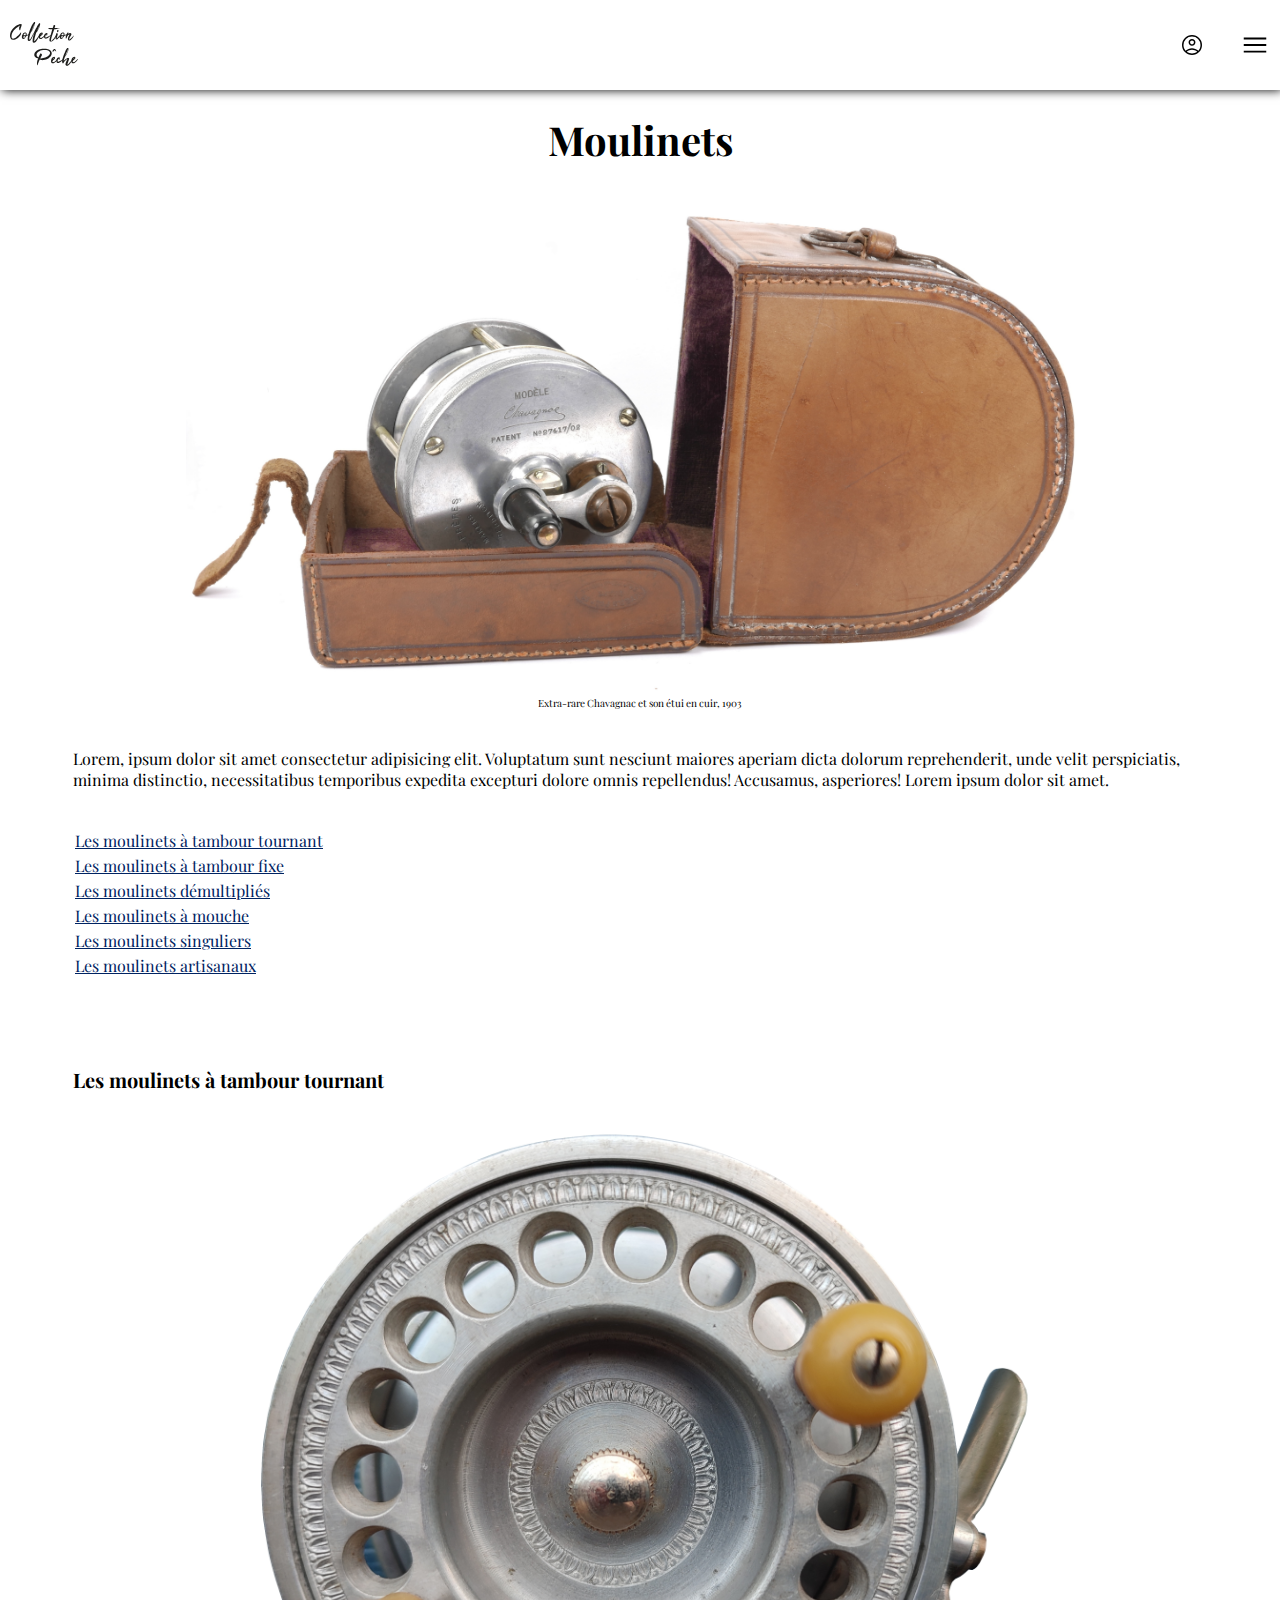
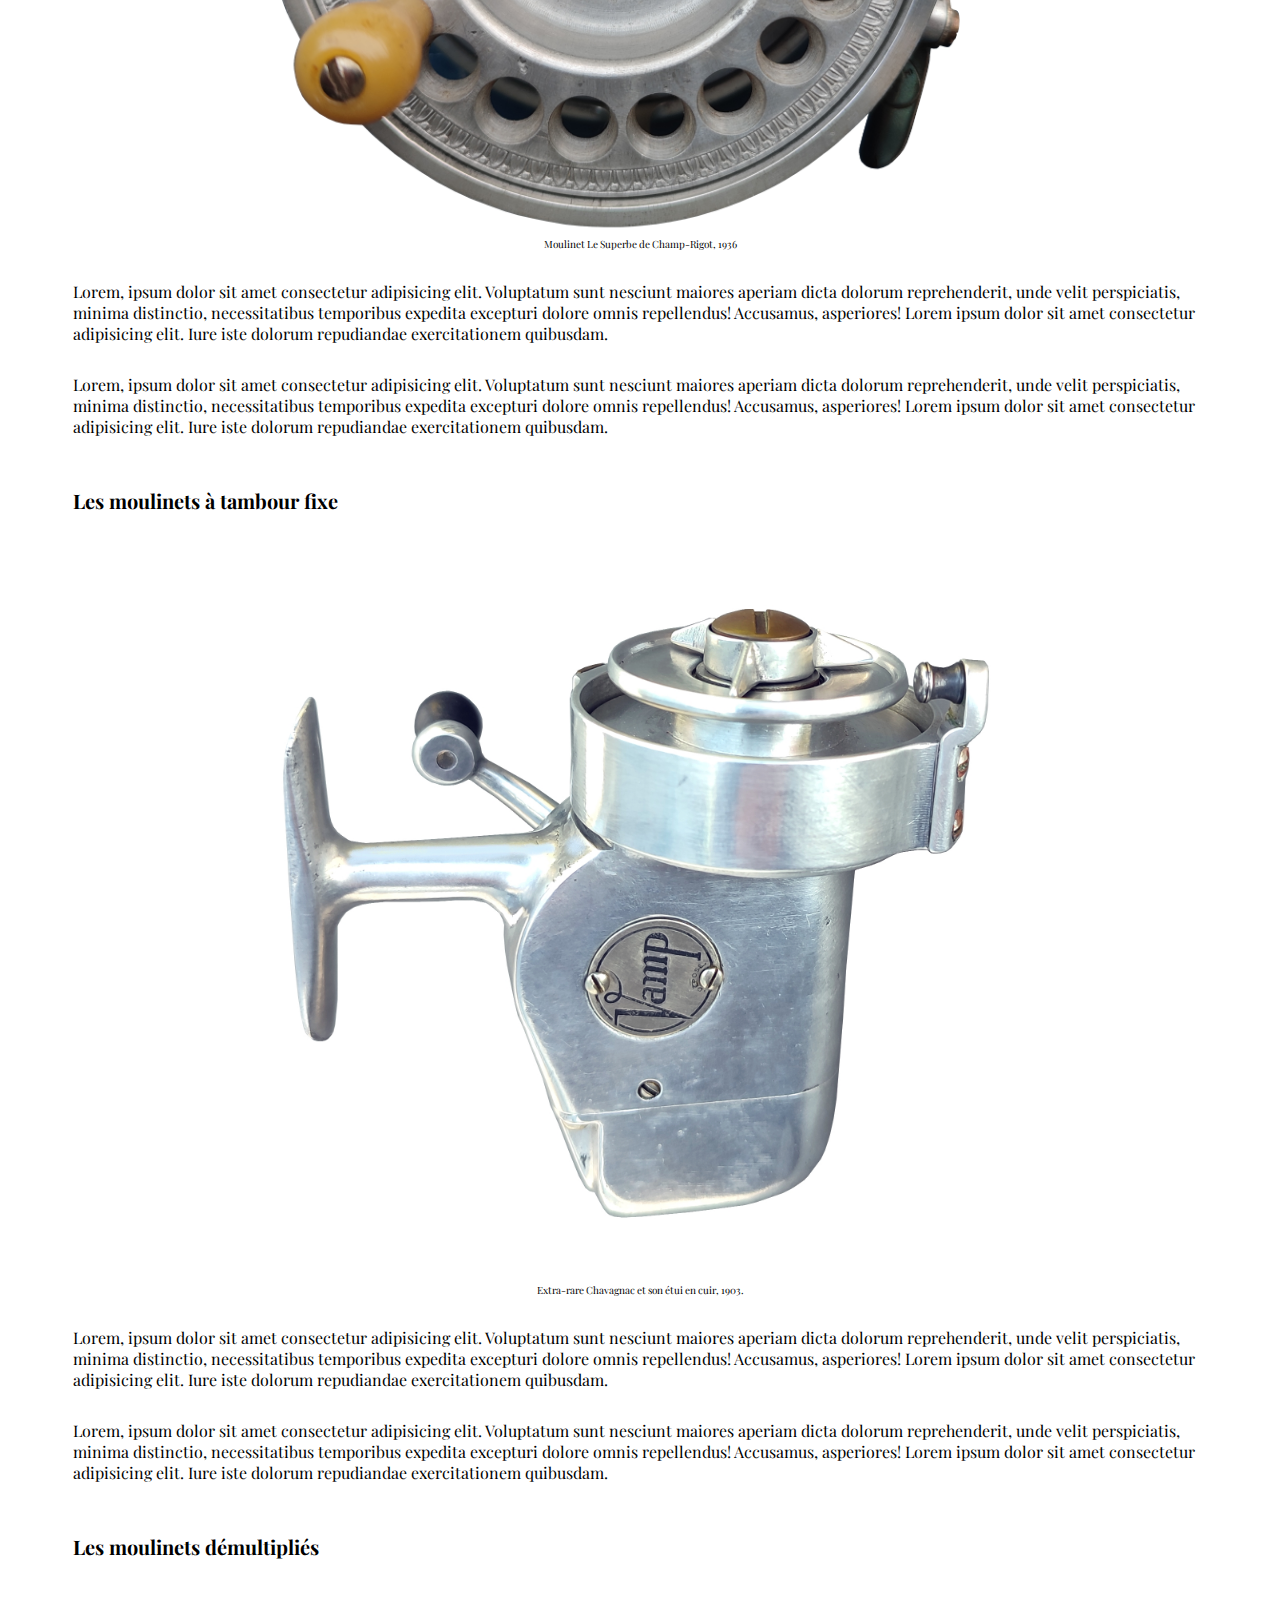
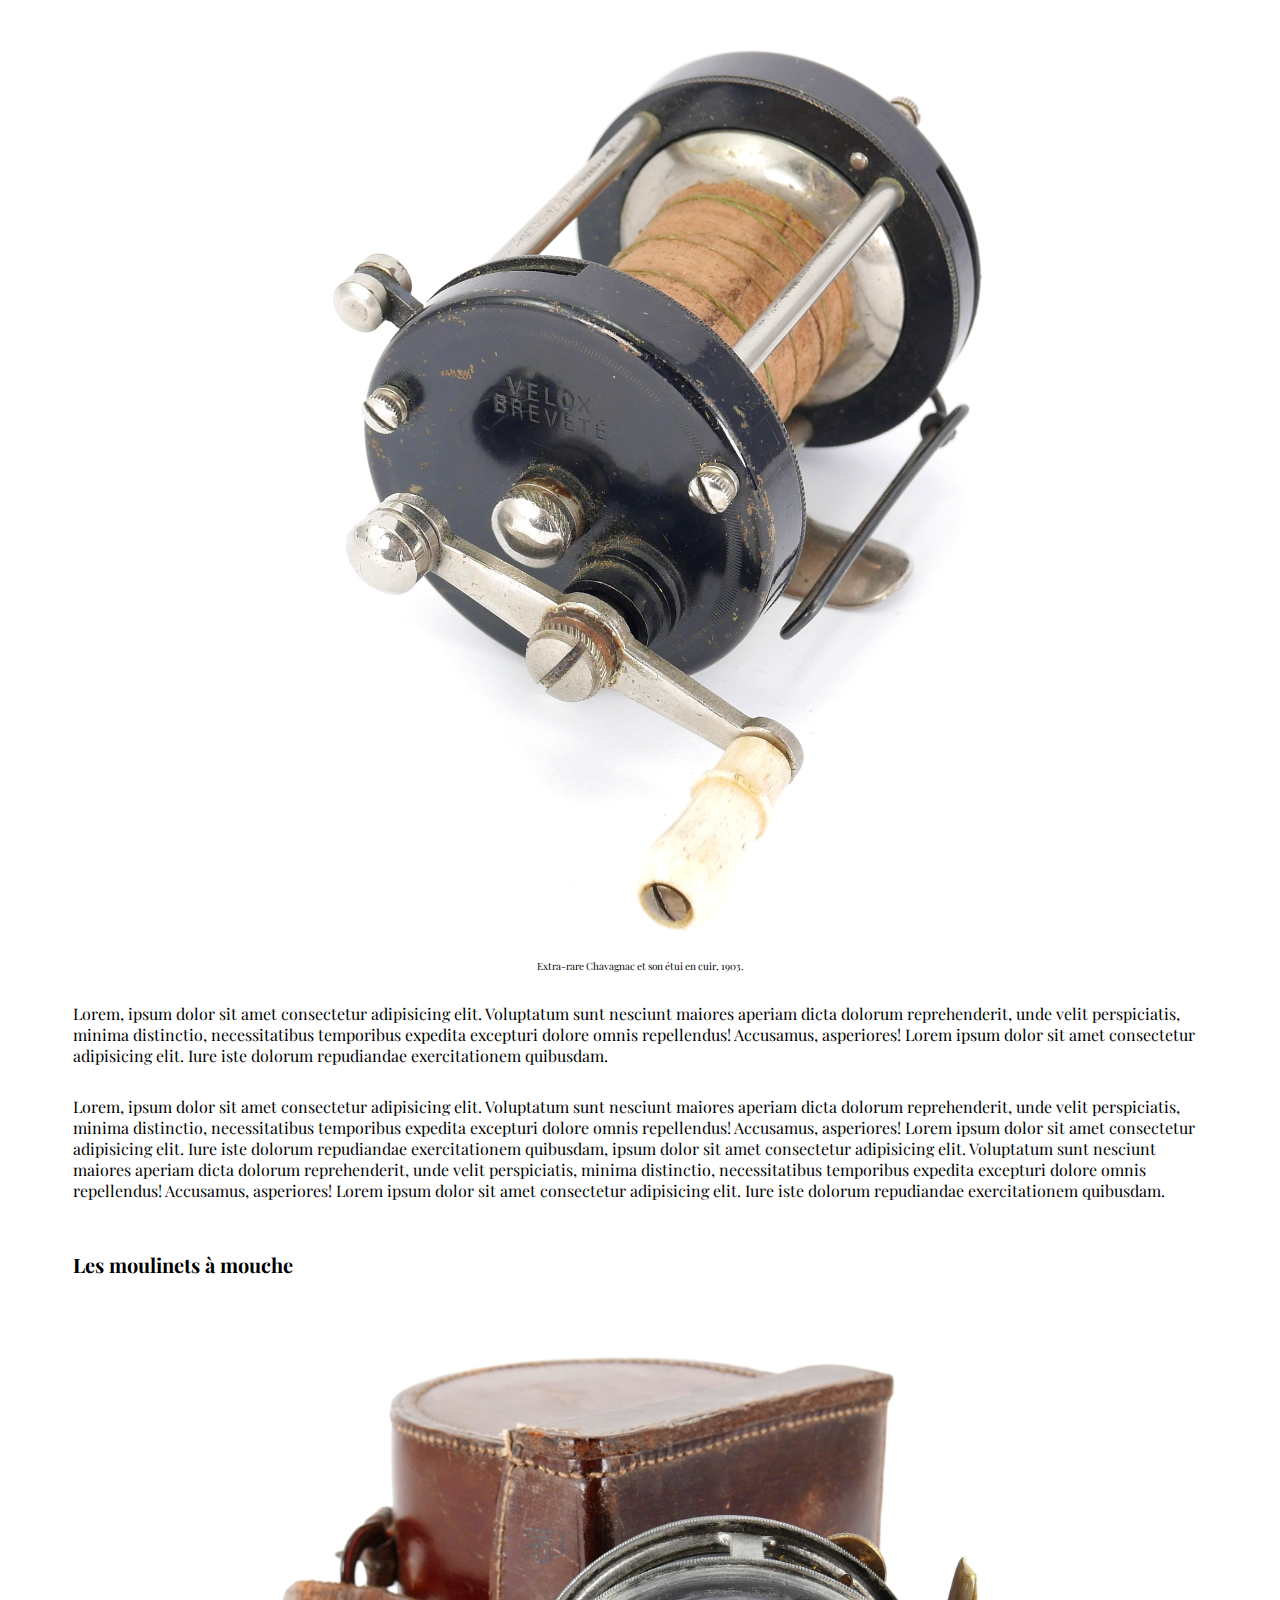
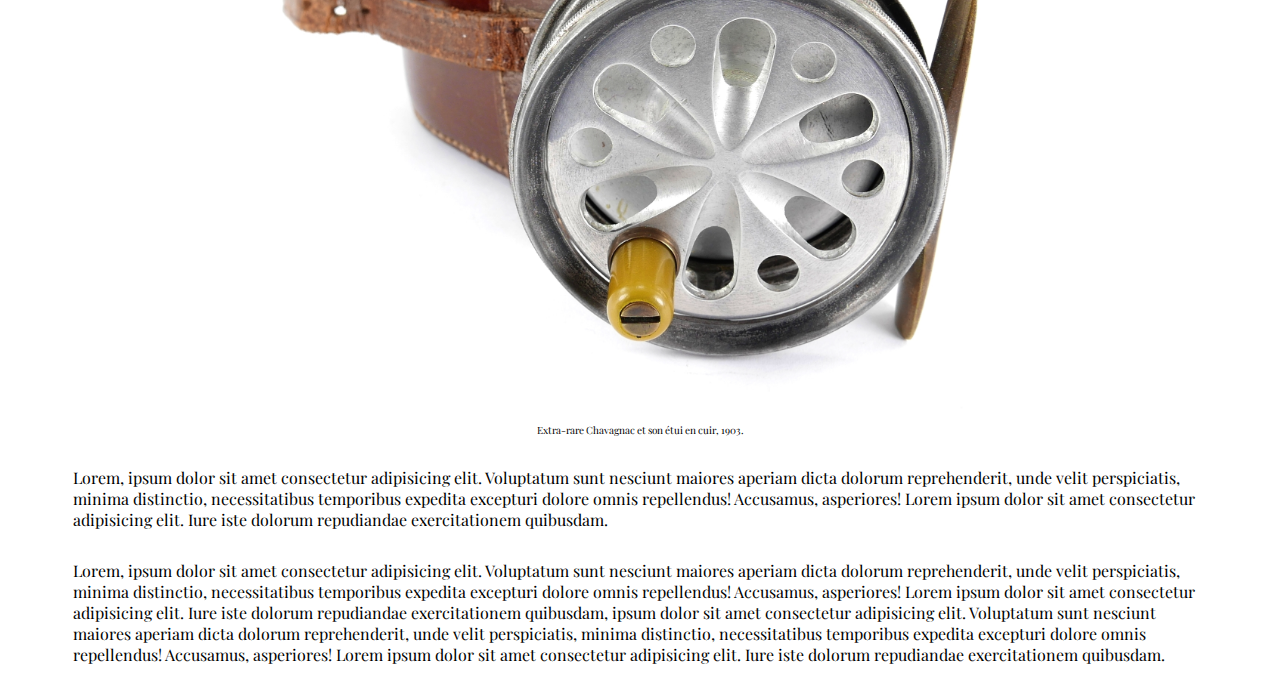
==== commit b39c62ff: "mise à jour du CSS" ====
--- a/moulinets.html
+++ b/moulinets.html
@@ -70,7 +70,7 @@
         </header>
         <section>
             <div class="allReelsContainer">
-                <h2>Les moulinets</h2>
+                <h2>Moulinets</h2>
                 <figure role="figure" aria-label="Désert en Bolivie, prise de vue par Audesou.">
                     <img id="reelsImgTop" src="public/assets/img/Extra rare Chavagnac et son étui en cuir 1903.jpg" alt="">
                     <figcaption>
--- a/public/assets/css/moulinets.css
+++ b/public/assets/css/moulinets.css
@@ -72,7 +72,6 @@
 figure {
     display: flex;
     flex-direction: column;
-    /* justify-content: center; */
     align-items: center;
 }
 
@@ -248,8 +247,6 @@
     margin-top: 24px;
     display: flex;
     flex-direction: column;
-    /* justify-content: center; */
-    /* align-items: center; */
     gap: 30px;
 }
 
@@ -334,7 +331,7 @@
 h2 {
     margin-top: 10px;
     align-self: center;
-    font-size: 3rem;
+    font-size: 4rem;
     line-height: 100%;
 }
 
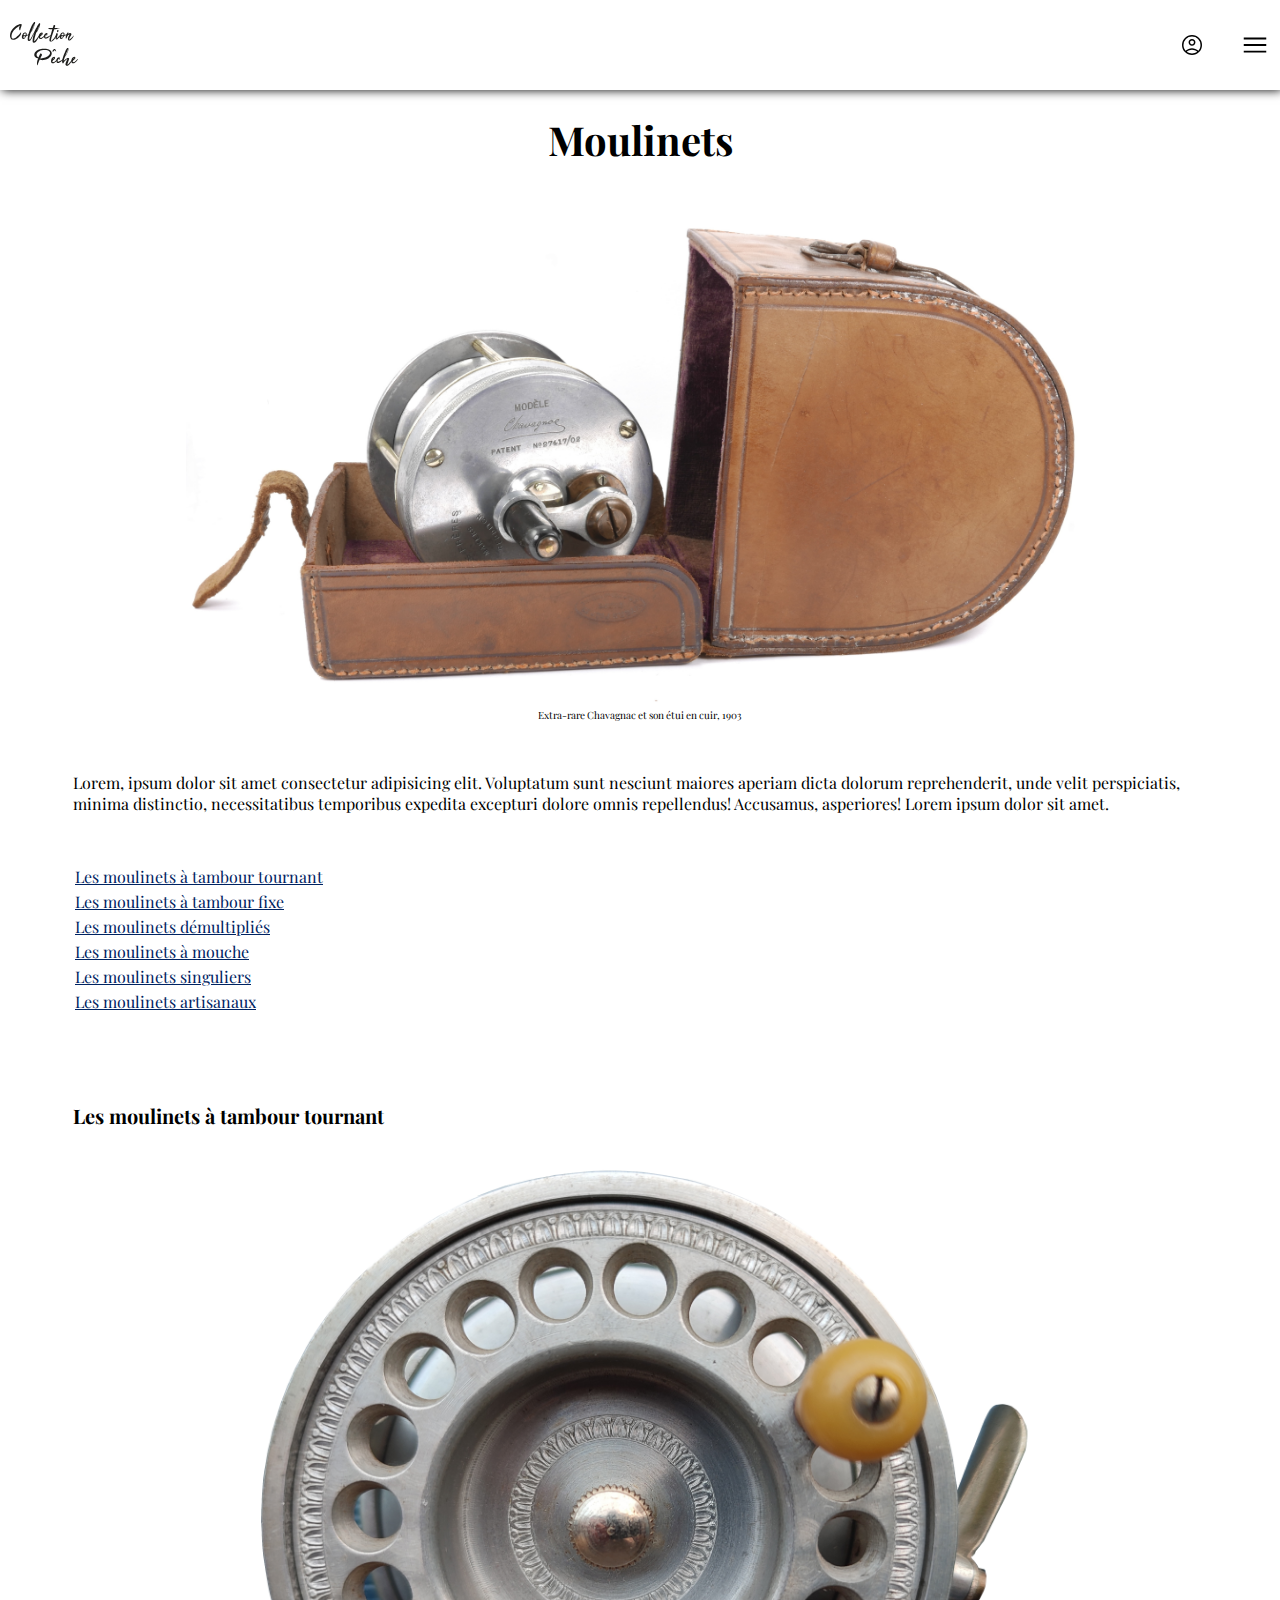
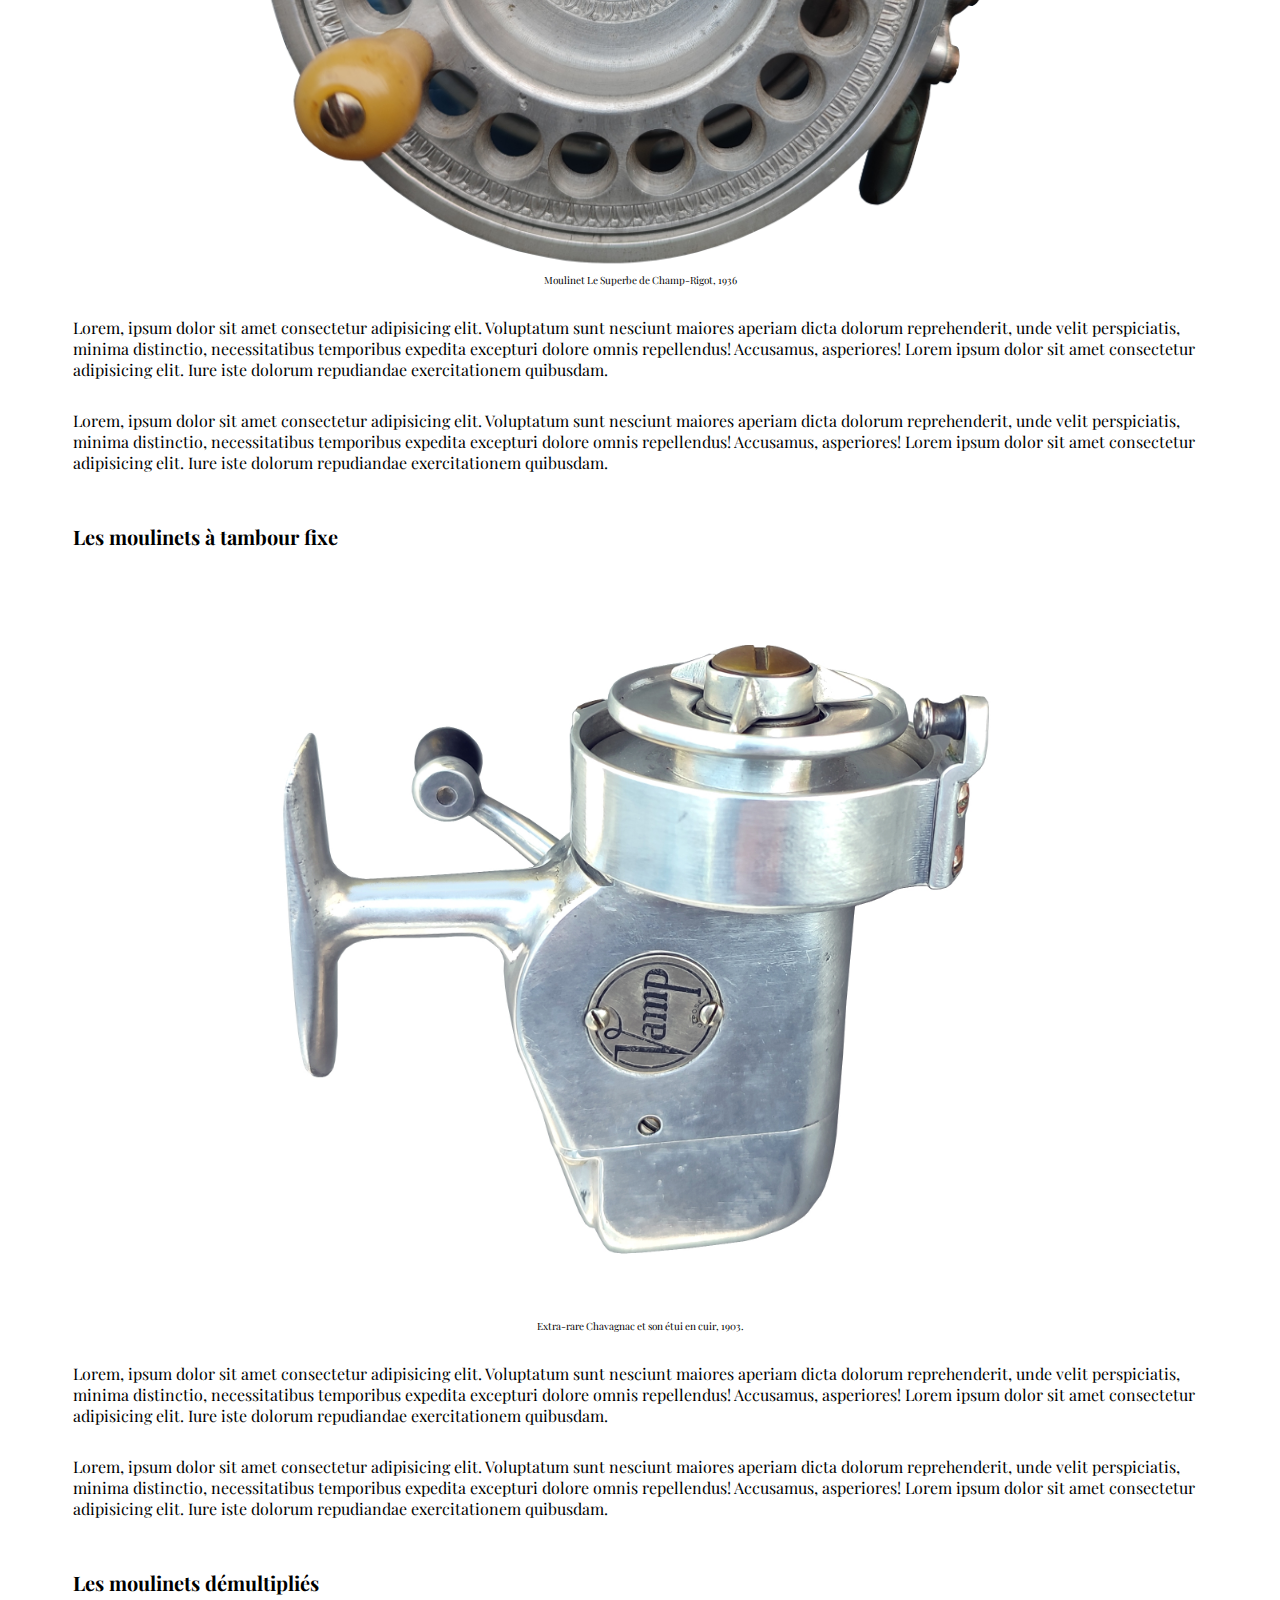
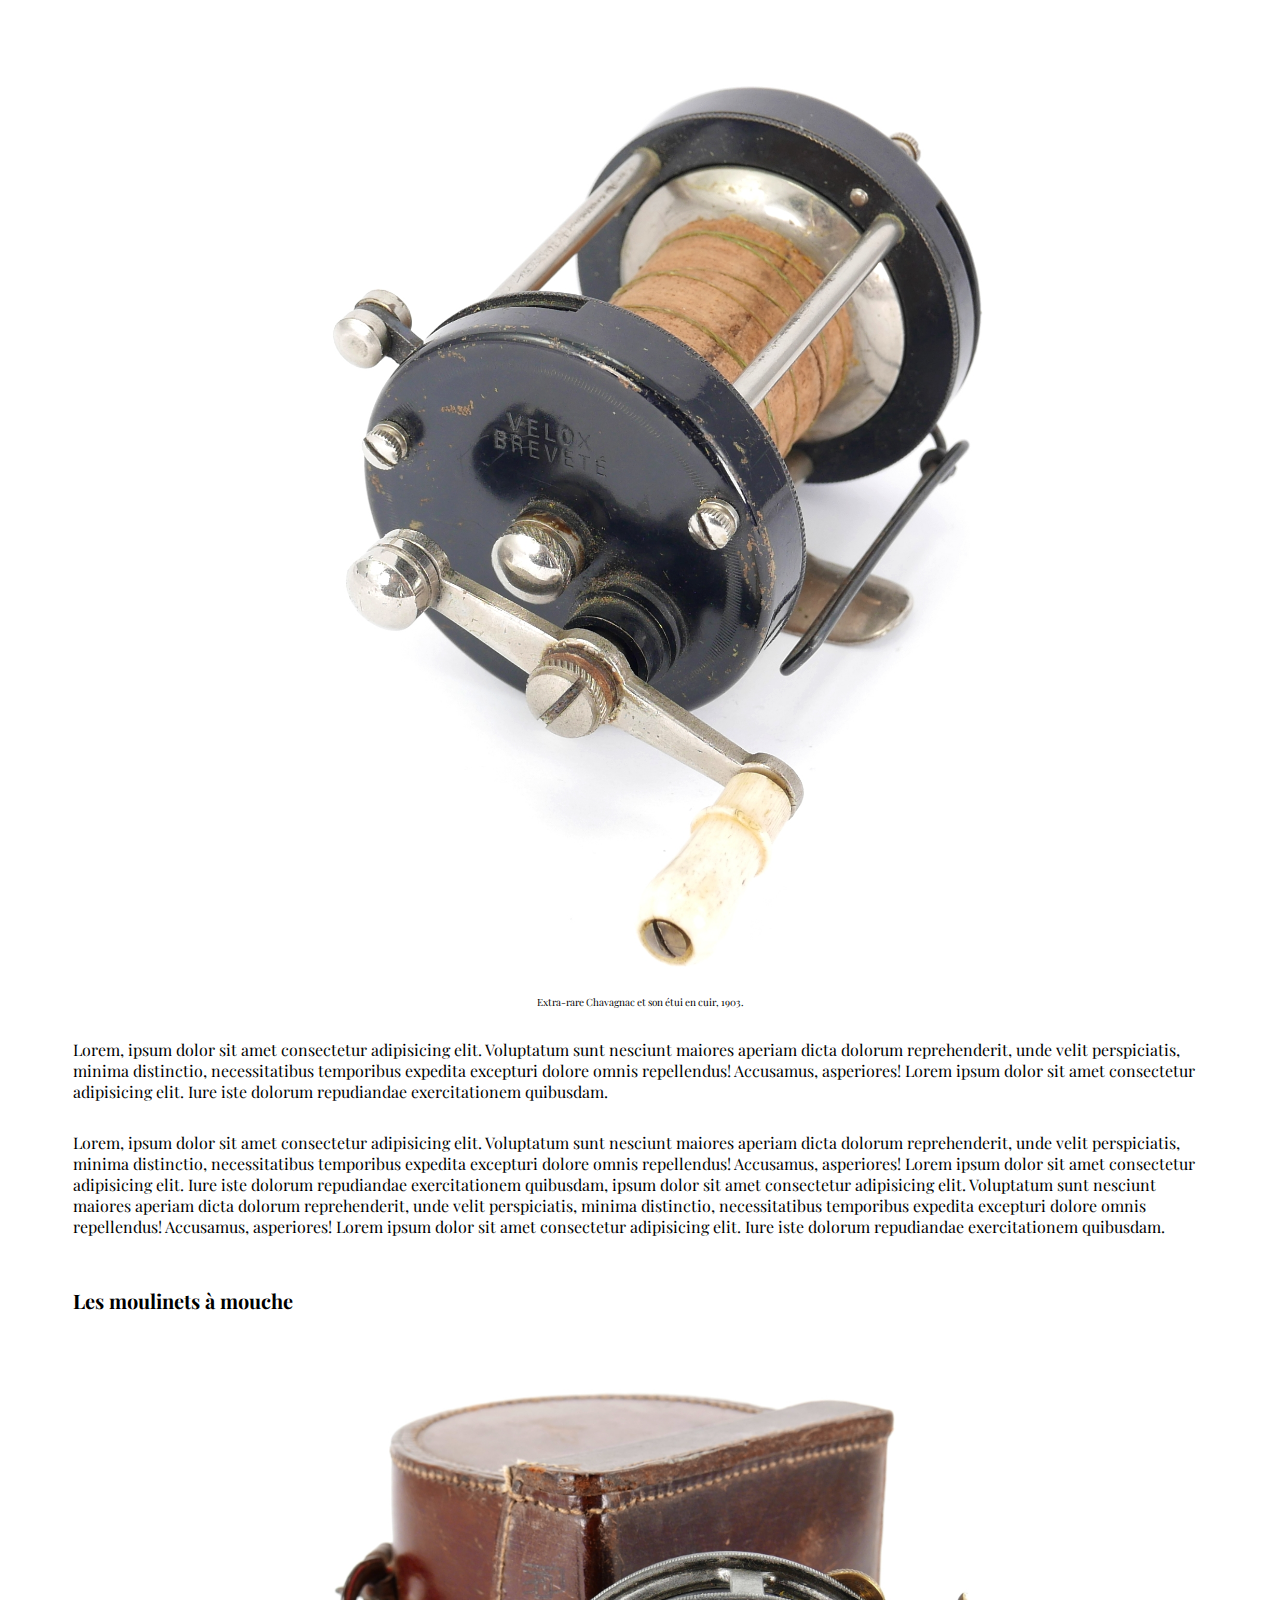
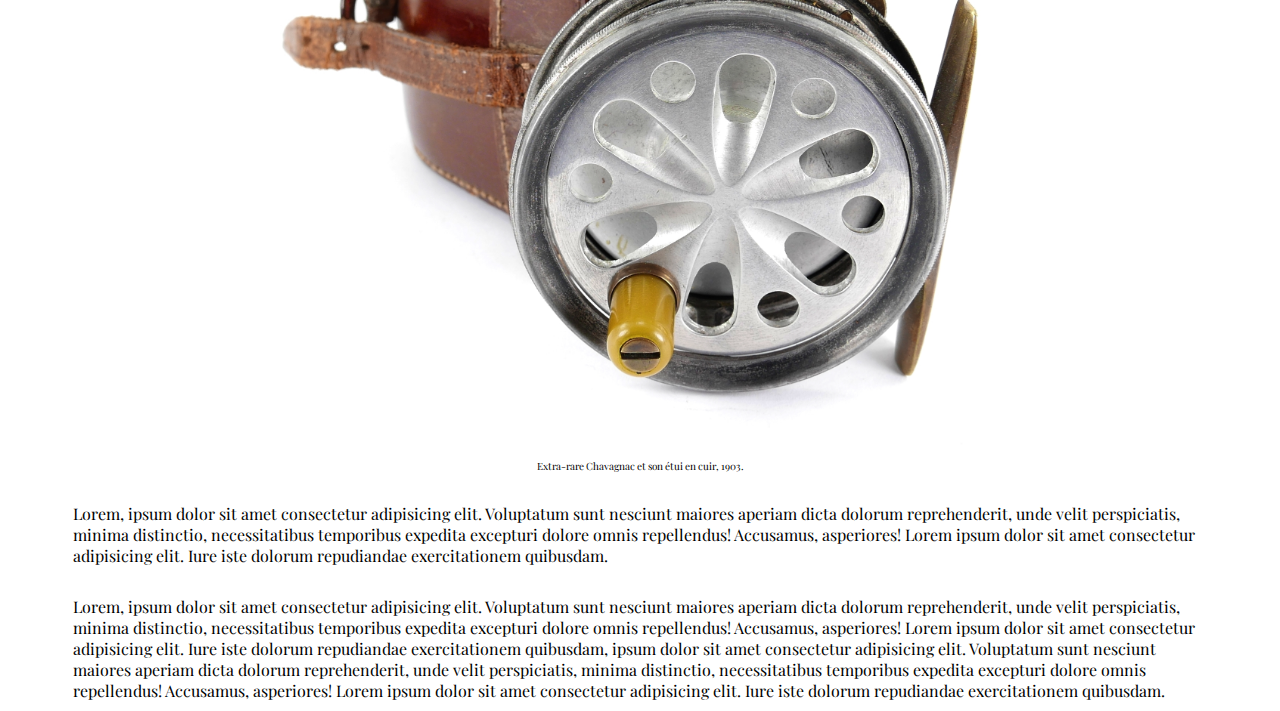
==== commit 8165121b: "ajout de la page contact" ====
--- a/moulinets.html
+++ b/moulinets.html
@@ -31,7 +31,7 @@
                 <li class="liMenu">Expertise</li>
                 <li class="liMenu">Annonces</li>
                 <li class="liMenu">Recherche</li>
-                <li class="liMenu">Contact</li>
+                <li class="liMenu"><a href="contact.html">Contact</a></li>
             </div>
         </div>
         <div id="menuCollection" class="menuCollection">
--- a/public/assets/css/moulinets.css
+++ b/public/assets/css/moulinets.css
@@ -62,6 +62,10 @@
     color: #002362;
     text-decoration: underline;
     padding: 2px;
+
+}
+.sectionList:hover {
+    font-weight: bold;
 
 }
 
@@ -317,7 +321,7 @@
     flex-direction: column;
     /* justify-content: center; */
     align-items: flex-start;
-    gap: 38px
+    gap: 50px
 }
 
 #reelsImgTop {
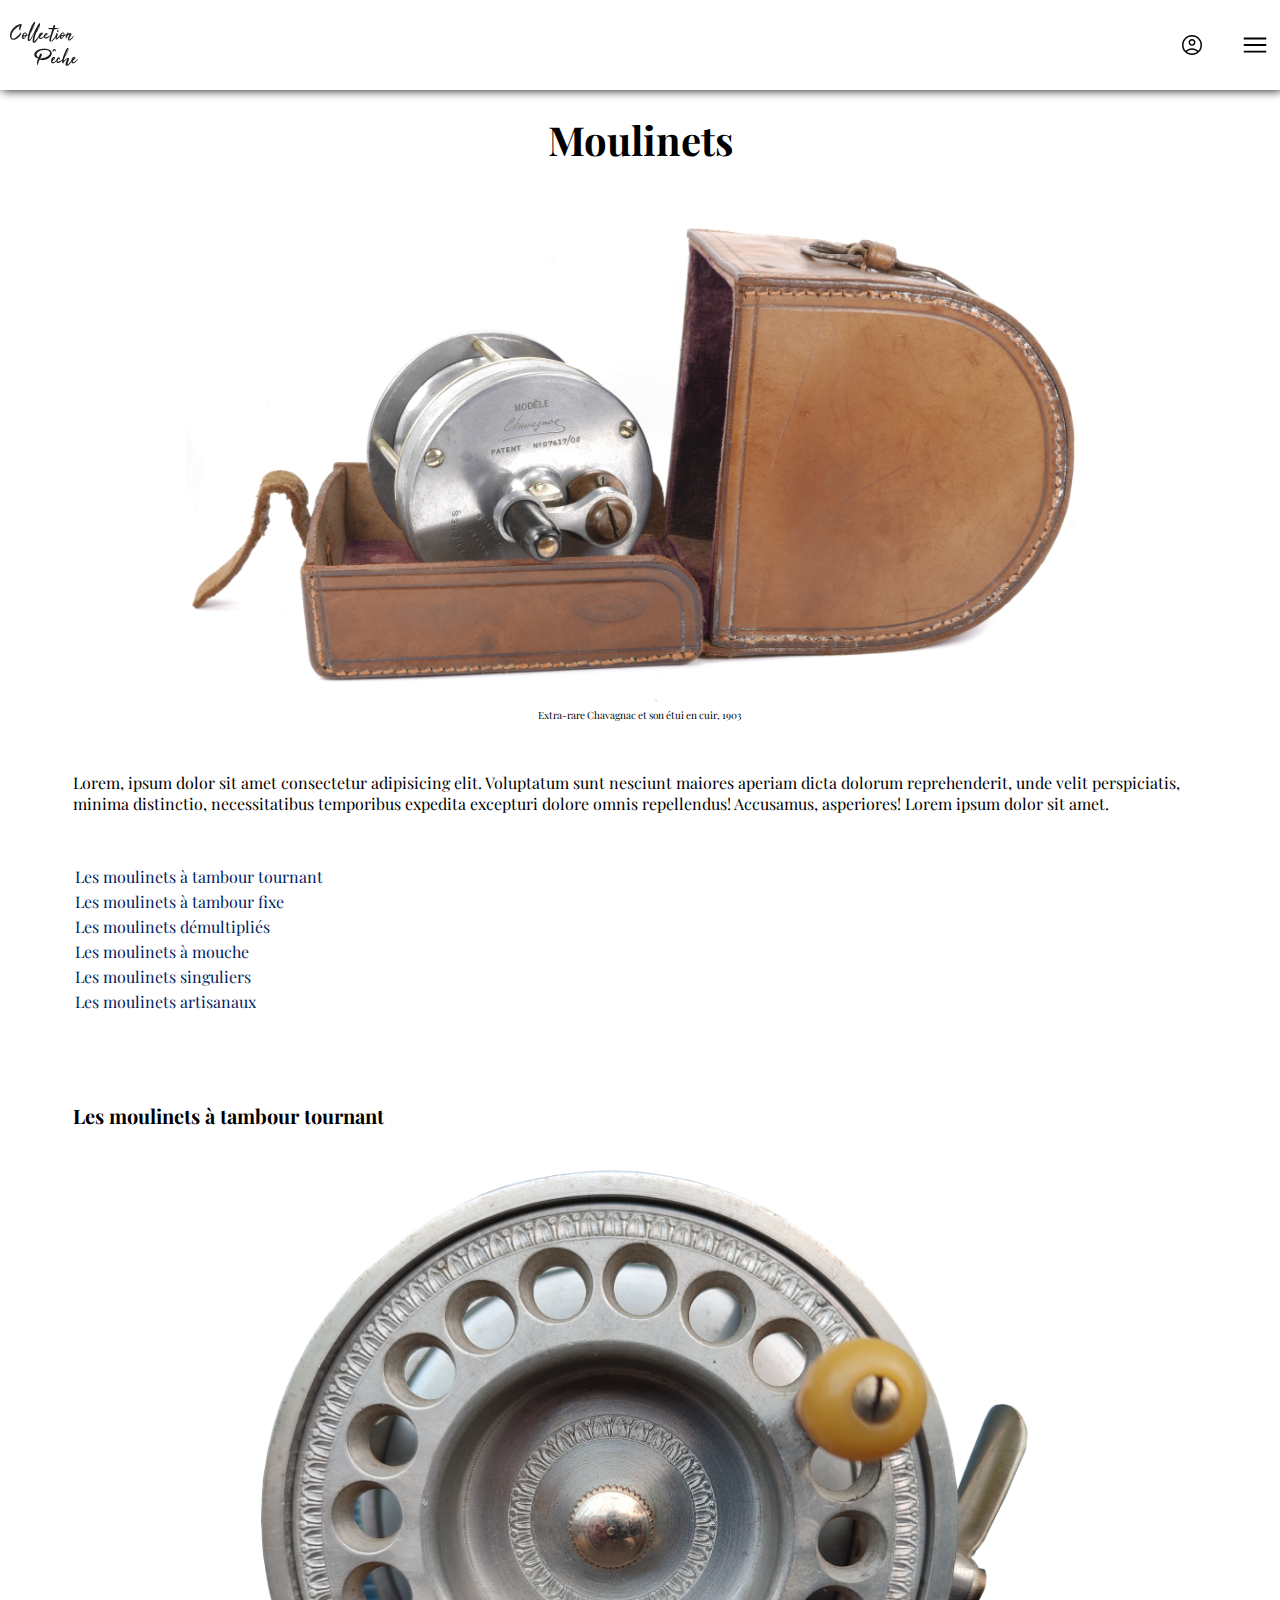
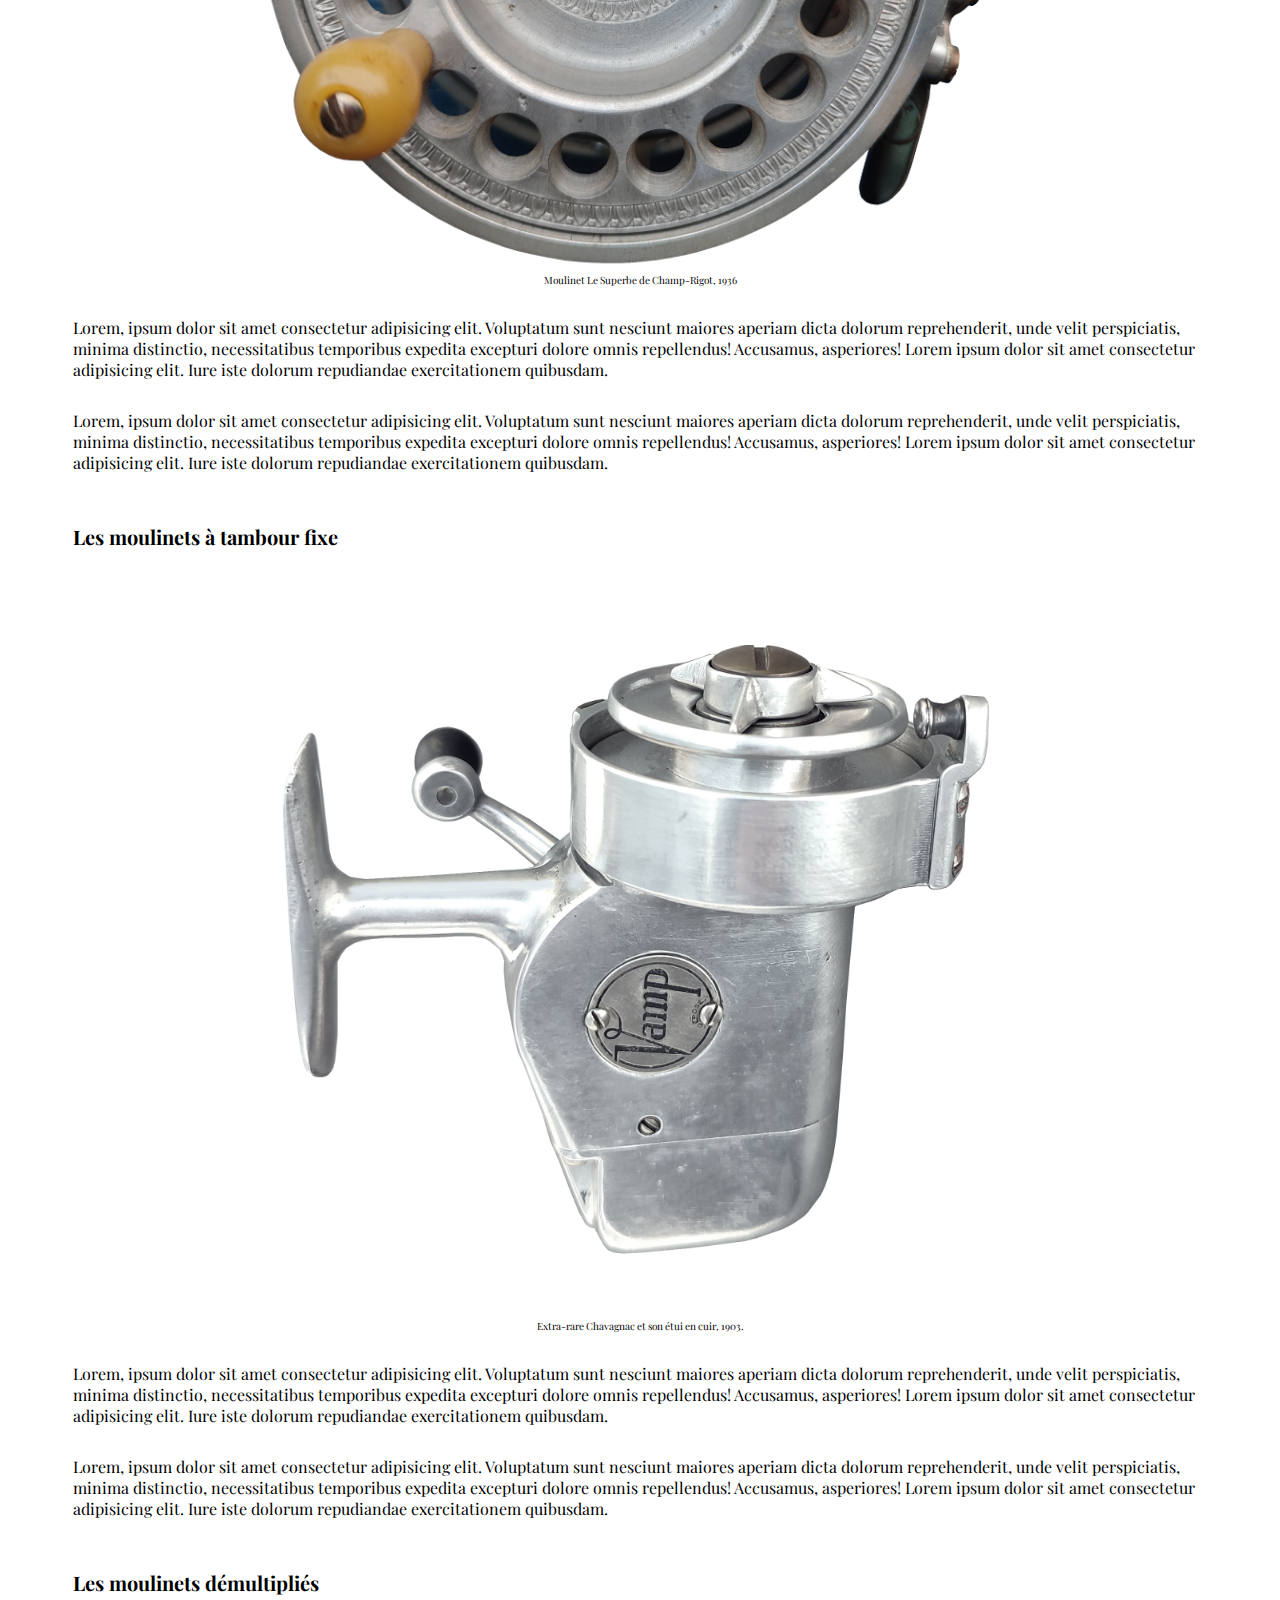
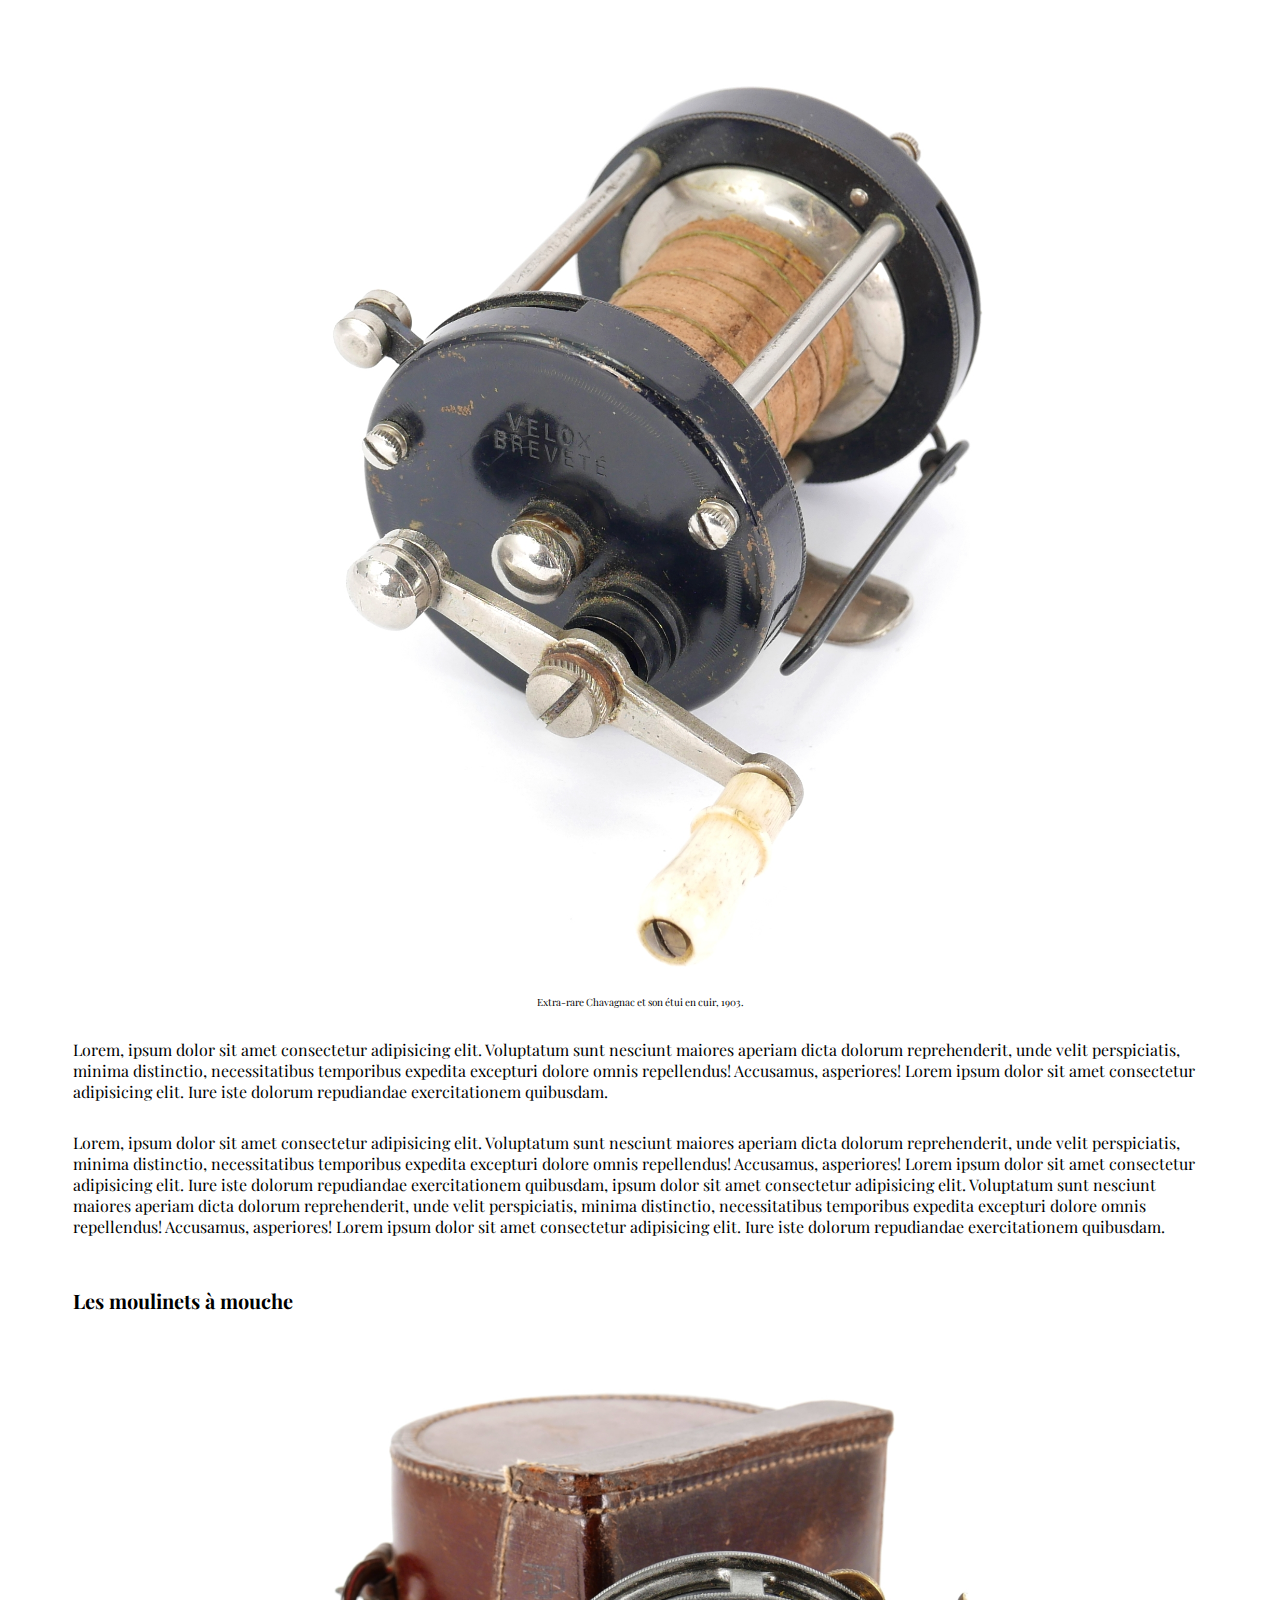
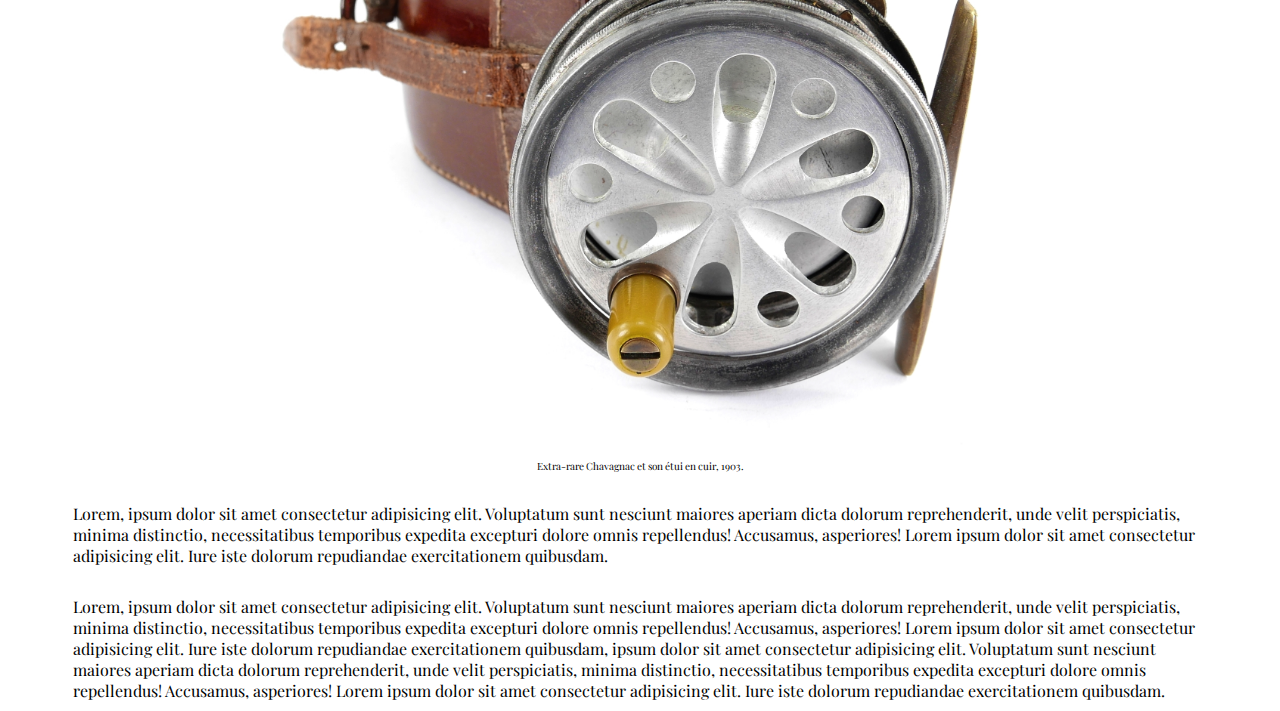
==== commit 0473400c: "Loup Birthday" ====
--- a/moulinets.html
+++ b/moulinets.html
@@ -60,11 +60,13 @@
         </div>
         <header>
             <div>
-                <a href="index.html"><img id="logo" src="public/assets/img/logoCollection.svg" alt="logoCollectionPeche"></a>
+                <a href="index.html"><img id="logo" src="public/assets/img/logoCollection.svg"
+                        alt="logoCollectionPeche"></a>
             </div>
             <div id="iconsContainer">
-                <a class="userConnect" href="signIn.html"><img src="public/assets/icons/account_circle_FILL0_wght400_GRAD0_opsz48.svg" alt="MenuFill"
-                    id="userConnect"></a>
+                <a class="userConnect" href="signIn.html"><img
+                        src="public/assets/icons/account_circle_FILL0_wght400_GRAD0_opsz48.svg" alt="MenuFill"
+                        id="userConnect"></a>
                 <img src="public/assets/icons/menu_FILL0_wght400_GRAD0_opsz48.svg" alt="MenuFill" id="menuFill">
             </div>
         </header>
@@ -72,19 +74,34 @@
             <div class="allReelsContainer">
                 <h2>Moulinets</h2>
                 <figure role="figure" aria-label="Désert en Bolivie, prise de vue par Audesou.">
-                    <img id="reelsImgTop" src="public/assets/img/Extra rare Chavagnac et son étui en cuir 1903.jpg" alt="">
+                    <img id="reelsImgTop" src="public/assets/img/Extra rare Chavagnac et son étui en cuir 1903.jpg"
+                        alt="">
                     <figcaption>
                         Extra-rare Chavagnac et son étui en cuir, 1903
                     </figcaption>
                 </figure>
-                <p>Lorem, ipsum dolor sit amet consectetur adipisicing elit. Voluptatum sunt nesciunt maiores aperiam dicta dolorum reprehenderit, unde velit perspiciatis, minima distinctio, necessitatibus temporibus expedita excepturi dolore omnis repellendus! Accusamus, asperiores! Lorem ipsum dolor sit amet.</p>
+                <p>Lorem, ipsum dolor sit amet consectetur adipisicing elit. Voluptatum sunt nesciunt maiores aperiam
+                    dicta dolorum reprehenderit, unde velit perspiciatis, minima distinctio, necessitatibus temporibus
+                    expedita excepturi dolore omnis repellendus! Accusamus, asperiores! Lorem ipsum dolor sit amet.</p>
                 <ol>
-                    <a href="#reelSection1"><li class="sectionList">Les moulinets à tambour tournant</li></a>
-                    <a href="#reelSection2"><li class="sectionList">Les moulinets à tambour fixe</li></a>
-                    <a href="#reelSection3"><li class="sectionList">Les moulinets démultipliés</li></a>
-                    <a href="#reelSection4"><li class="sectionList">Les moulinets à mouche</li></a>
-                    <a href="#reelSection5"><li class="sectionList">Les moulinets singuliers</li></a>
-                    <a href="#reelSection6"><li class="sectionList lastSectionList">Les moulinets artisanaux</li></a>
+                    <a href="#reelSection1">
+                        <li class="sectionList">Les moulinets à tambour tournant</li>
+                    </a>
+                    <a href="#reelSection2">
+                        <li class="sectionList">Les moulinets à tambour fixe</li>
+                    </a>
+                    <a href="#reelSection3">
+                        <li class="sectionList">Les moulinets démultipliés</li>
+                    </a>
+                    <a href="#reelSection4">
+                        <li class="sectionList">Les moulinets à mouche</li>
+                    </a>
+                    <a href="#reelSection5">
+                        <li class="sectionList">Les moulinets singuliers</li>
+                    </a>
+                    <a href="#reelSection6">
+                        <li class="sectionList lastSectionList">Les moulinets artisanaux</li>
+                    </a>
                 </ol>
             </div>
             <div class="reelSection" id="reelSection1">
@@ -92,44 +109,76 @@
                 <figure role="figure" aria-label="Désert en Bolivie, prise de vue par Audesou.">
                     <img id="reelsImg" src="public/assets/img/Moulinet Le Superbe de Champ-Rigot 1936.jpg" alt="">
                     <figcaption>
-                        Moulinet Le Superbe de Champ-Rigot, 1936 
+                        Moulinet Le Superbe de Champ-Rigot, 1936
                     </figcaption>
                 </figure>
-                <p>Lorem, ipsum dolor sit amet consectetur adipisicing elit. Voluptatum sunt nesciunt maiores aperiam dicta dolorum reprehenderit, unde velit perspiciatis, minima distinctio, necessitatibus temporibus expedita excepturi dolore omnis repellendus! Accusamus, asperiores! Lorem ipsum dolor sit amet consectetur adipisicing elit. Iure iste dolorum repudiandae exercitationem quibusdam.</p>
-                <p>Lorem, ipsum dolor sit amet consectetur adipisicing elit. Voluptatum sunt nesciunt maiores aperiam dicta dolorum reprehenderit, unde velit perspiciatis, minima distinctio, necessitatibus temporibus expedita excepturi dolore omnis repellendus! Accusamus, asperiores! Lorem ipsum dolor sit amet consectetur adipisicing elit. Iure iste dolorum repudiandae exercitationem quibusdam.</p>
+                <p>Lorem, ipsum dolor sit amet consectetur adipisicing elit. Voluptatum sunt nesciunt maiores aperiam
+                    dicta dolorum reprehenderit, unde velit perspiciatis, minima distinctio, necessitatibus temporibus
+                    expedita excepturi dolore omnis repellendus! Accusamus, asperiores! Lorem ipsum dolor sit amet
+                    consectetur adipisicing elit. Iure iste dolorum repudiandae exercitationem quibusdam.</p>
+                <p>Lorem, ipsum dolor sit amet consectetur adipisicing elit. Voluptatum sunt nesciunt maiores aperiam
+                    dicta dolorum reprehenderit, unde velit perspiciatis, minima distinctio, necessitatibus temporibus
+                    expedita excepturi dolore omnis repellendus! Accusamus, asperiores! Lorem ipsum dolor sit amet
+                    consectetur adipisicing elit. Iure iste dolorum repudiandae exercitationem quibusdam.</p>
             </div>
             <div class="reelSection" id="reelSection2">
                 <h3>Les moulinets à tambour fixe</h3>
                 <figure role="figure" aria-label="Désert en Bolivie, prise de vue par Audesou.">
                     <img id="reelsImg" src="public/assets/img/Vamp.jpg" alt="">
                     <figcaption>
-                        Extra-rare Chavagnac et son étui en cuir, 1903. 
+                        Extra-rare Chavagnac et son étui en cuir, 1903.
                     </figcaption>
                 </figure>
-                <p>Lorem, ipsum dolor sit amet consectetur adipisicing elit. Voluptatum sunt nesciunt maiores aperiam dicta dolorum reprehenderit, unde velit perspiciatis, minima distinctio, necessitatibus temporibus expedita excepturi dolore omnis repellendus! Accusamus, asperiores! Lorem ipsum dolor sit amet consectetur adipisicing elit. Iure iste dolorum repudiandae exercitationem quibusdam.</p>
-                <p>Lorem, ipsum dolor sit amet consectetur adipisicing elit. Voluptatum sunt nesciunt maiores aperiam dicta dolorum reprehenderit, unde velit perspiciatis, minima distinctio, necessitatibus temporibus expedita excepturi dolore omnis repellendus! Accusamus, asperiores! Lorem ipsum dolor sit amet consectetur adipisicing elit. Iure iste dolorum repudiandae exercitationem quibusdam.</p>
+                <p>Lorem, ipsum dolor sit amet consectetur adipisicing elit. Voluptatum sunt nesciunt maiores aperiam
+                    dicta dolorum reprehenderit, unde velit perspiciatis, minima distinctio, necessitatibus temporibus
+                    expedita excepturi dolore omnis repellendus! Accusamus, asperiores! Lorem ipsum dolor sit amet
+                    consectetur adipisicing elit. Iure iste dolorum repudiandae exercitationem quibusdam.</p>
+                <p>Lorem, ipsum dolor sit amet consectetur adipisicing elit. Voluptatum sunt nesciunt maiores aperiam
+                    dicta dolorum reprehenderit, unde velit perspiciatis, minima distinctio, necessitatibus temporibus
+                    expedita excepturi dolore omnis repellendus! Accusamus, asperiores! Lorem ipsum dolor sit amet
+                    consectetur adipisicing elit. Iure iste dolorum repudiandae exercitationem quibusdam.</p>
             </div>
             <div class="reelSection" id="reelSection3">
                 <h3>Les moulinets démultipliés</h3>
                 <figure role="figure" aria-label="Désert en Bolivie, prise de vue par Audesou.">
                     <img id="reelsImg" src="public/assets/img/Velox Breveté 1.jpg" alt="">
                     <figcaption>
-                        Extra-rare Chavagnac et son étui en cuir, 1903. 
+                        Extra-rare Chavagnac et son étui en cuir, 1903.
                     </figcaption>
                 </figure>
-                <p>Lorem, ipsum dolor sit amet consectetur adipisicing elit. Voluptatum sunt nesciunt maiores aperiam dicta dolorum reprehenderit, unde velit perspiciatis, minima distinctio, necessitatibus temporibus expedita excepturi dolore omnis repellendus! Accusamus, asperiores! Lorem ipsum dolor sit amet consectetur adipisicing elit. Iure iste dolorum repudiandae exercitationem quibusdam.</p>
-                <p>Lorem, ipsum dolor sit amet consectetur adipisicing elit. Voluptatum sunt nesciunt maiores aperiam dicta dolorum reprehenderit, unde velit perspiciatis, minima distinctio, necessitatibus temporibus expedita excepturi dolore omnis repellendus! Accusamus, asperiores! Lorem ipsum dolor sit amet consectetur adipisicing elit. Iure iste dolorum repudiandae exercitationem quibusdam, ipsum dolor sit amet consectetur adipisicing elit. Voluptatum sunt nesciunt maiores aperiam dicta dolorum reprehenderit, unde velit perspiciatis, minima distinctio, necessitatibus temporibus expedita excepturi dolore omnis repellendus! Accusamus, asperiores! Lorem ipsum dolor sit amet consectetur adipisicing elit. Iure iste dolorum repudiandae exercitationem quibusdam.</p>
+                <p>Lorem, ipsum dolor sit amet consectetur adipisicing elit. Voluptatum sunt nesciunt maiores aperiam
+                    dicta dolorum reprehenderit, unde velit perspiciatis, minima distinctio, necessitatibus temporibus
+                    expedita excepturi dolore omnis repellendus! Accusamus, asperiores! Lorem ipsum dolor sit amet
+                    consectetur adipisicing elit. Iure iste dolorum repudiandae exercitationem quibusdam.</p>
+                <p>Lorem, ipsum dolor sit amet consectetur adipisicing elit. Voluptatum sunt nesciunt maiores aperiam
+                    dicta dolorum reprehenderit, unde velit perspiciatis, minima distinctio, necessitatibus temporibus
+                    expedita excepturi dolore omnis repellendus! Accusamus, asperiores! Lorem ipsum dolor sit amet
+                    consectetur adipisicing elit. Iure iste dolorum repudiandae exercitationem quibusdam, ipsum dolor
+                    sit amet consectetur adipisicing elit. Voluptatum sunt nesciunt maiores aperiam dicta dolorum
+                    reprehenderit, unde velit perspiciatis, minima distinctio, necessitatibus temporibus expedita
+                    excepturi dolore omnis repellendus! Accusamus, asperiores! Lorem ipsum dolor sit amet consectetur
+                    adipisicing elit. Iure iste dolorum repudiandae exercitationem quibusdam.</p>
             </div>
             <div class="reelSection" id="reelSection4">
                 <h3>Les moulinets à mouche</h3>
                 <figure role="figure" aria-label="Désert en Bolivie, prise de vue par Audesou.">
                     <img id="reelsImg" src="public/assets/img/Coronation Pêcheur écossais.jpg" alt="">
                     <figcaption>
-                        Extra-rare Chavagnac et son étui en cuir, 1903. 
+                        Extra-rare Chavagnac et son étui en cuir, 1903.
                     </figcaption>
                 </figure>
-                <p>Lorem, ipsum dolor sit amet consectetur adipisicing elit. Voluptatum sunt nesciunt maiores aperiam dicta dolorum reprehenderit, unde velit perspiciatis, minima distinctio, necessitatibus temporibus expedita excepturi dolore omnis repellendus! Accusamus, asperiores! Lorem ipsum dolor sit amet consectetur adipisicing elit. Iure iste dolorum repudiandae exercitationem quibusdam.</p>
-                <p>Lorem, ipsum dolor sit amet consectetur adipisicing elit. Voluptatum sunt nesciunt maiores aperiam dicta dolorum reprehenderit, unde velit perspiciatis, minima distinctio, necessitatibus temporibus expedita excepturi dolore omnis repellendus! Accusamus, asperiores! Lorem ipsum dolor sit amet consectetur adipisicing elit. Iure iste dolorum repudiandae exercitationem quibusdam, ipsum dolor sit amet consectetur adipisicing elit. Voluptatum sunt nesciunt maiores aperiam dicta dolorum reprehenderit, unde velit perspiciatis, minima distinctio, necessitatibus temporibus expedita excepturi dolore omnis repellendus! Accusamus, asperiores! Lorem ipsum dolor sit amet consectetur adipisicing elit. Iure iste dolorum repudiandae exercitationem quibusdam.</p>
+                <p>Lorem, ipsum dolor sit amet consectetur adipisicing elit. Voluptatum sunt nesciunt maiores aperiam
+                    dicta dolorum reprehenderit, unde velit perspiciatis, minima distinctio, necessitatibus temporibus
+                    expedita excepturi dolore omnis repellendus! Accusamus, asperiores! Lorem ipsum dolor sit amet
+                    consectetur adipisicing elit. Iure iste dolorum repudiandae exercitationem quibusdam.</p>
+                <p>Lorem, ipsum dolor sit amet consectetur adipisicing elit. Voluptatum sunt nesciunt maiores aperiam
+                    dicta dolorum reprehenderit, unde velit perspiciatis, minima distinctio, necessitatibus temporibus
+                    expedita excepturi dolore omnis repellendus! Accusamus, asperiores! Lorem ipsum dolor sit amet
+                    consectetur adipisicing elit. Iure iste dolorum repudiandae exercitationem quibusdam, ipsum dolor
+                    sit amet consectetur adipisicing elit. Voluptatum sunt nesciunt maiores aperiam dicta dolorum
+                    reprehenderit, unde velit perspiciatis, minima distinctio, necessitatibus temporibus expedita
+                    excepturi dolore omnis repellendus! Accusamus, asperiores! Lorem ipsum dolor sit amet consectetur
+                    adipisicing elit. Iure iste dolorum repudiandae exercitationem quibusdam.</p>
             </div>
         </section>
     </div>
--- a/public/assets/css/moulinets.css
+++ b/public/assets/css/moulinets.css
@@ -60,7 +60,7 @@
 .sectionList {
     list-style: none;
     color: #002362;
-    text-decoration: underline;
+    /* text-decoration: underline; */
     padding: 2px;
 
 }
